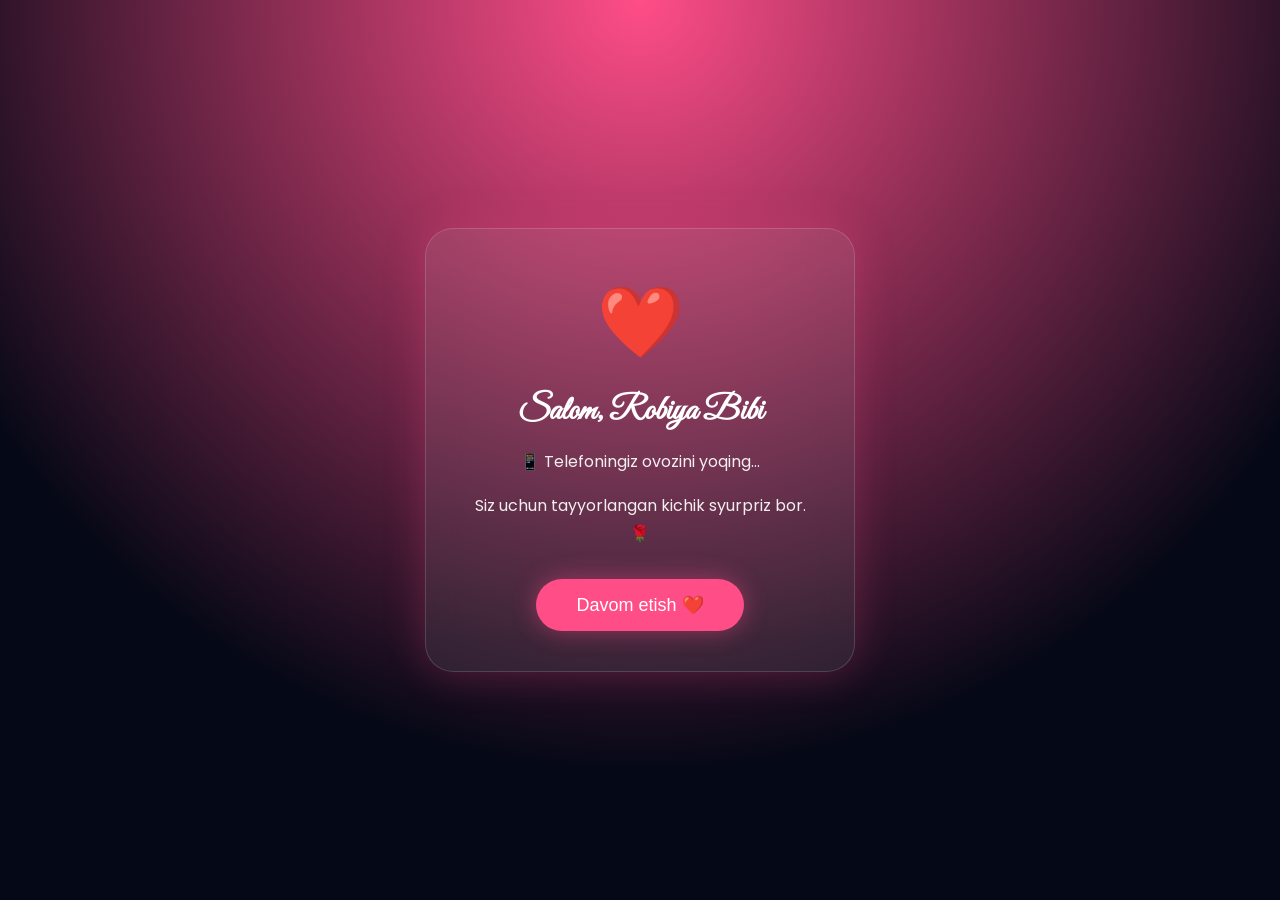
==== index.html @ a1a59545 "Update index.html" ====
<!DOCTYPE html>
<html lang="uz">

<head>

    <meta charset="UTF-8">

    <meta name="viewport" content="width=device-width, initial-scale=1.0">

    <title>Abdulhodiy ❤️ Robiya Bibi</title>

    <meta name="theme-color" content="#ff4d88">

    <meta name="description" content="Forever With You">

    <link rel="preconnect" href="https://fonts.googleapis.com">

    <link rel="preconnect" href="https://fonts.gstatic.com" crossorigin>

    <link href="https://fonts.googleapis.com/css2?family=Poppins:wght@300;400;500;600;700&family=Great+Vibes&display=swap" rel="stylesheet">

    <link rel="stylesheet" href="style.css">

</head>

<body>

<!-- ========================================= -->
<!-- INTRO SCREEN -->
<!-- ========================================= -->

<div id="introScreen">

    <div class="intro-background"></div>

    <div class="intro-card">

        <div class="intro-icon">

            ❤️

        </div>

        <h1>

            Salom, Robiya Bibi

        </h1>

        <p>

            📱 Telefoningiz ovozini yoqing...

        </p>

        <p>

            Siz uchun tayyorlangan
            kichik syurpriz bor. 🌹

        </p>

        <button id="startButton">

            Davom etish ❤️

        </button>

    </div>

</div>

<!-- ========================================= -->
<!-- BACKGROUND MUSIC -->
<!-- ========================================= -->

<audio id="bgMusic" loop>

    <source src="assets/music.mp3" type="audio/mpeg">

</audio>

<!-- ========================================= -->
<!-- MAIN WEBSITE -->
<!-- ========================================= -->

<div id="website" style="display:none;">

    <section class="hero">

    <div class="hero-content">

    <div class="glass-card">

        <h1 id="heroTitle">

            Abdulhodiy ❤️ Robiya Bibi

        </h1>

        <h2 id="heroSubtitle">

            ∞ Forever With You ∞

        </h2>

        <p id="heroText">

            Bizning hikoyamiz
            boshlangan sana...

        </p>

        <h3>

            03.03.2026

        </h3>

        <div class="hero-heart">

            ❤️

        </div>

    </div>

</div>

<div id="stars"></div>

<div id="particles"></div>
---- style.css ----
/* =========================================
   RESET
========================================= */

*{
    margin:0;
    padding:0;
    box-sizing:border-box;
}

html{
    scroll-behavior:smooth;
}

body{

    font-family:'Poppins',sans-serif;

    background:#050816;

    color:#fff;

    overflow:hidden;

}

/* =========================================
   INTRO
========================================= */

#introScreen{

    position:fixed;

    inset:0;

    display:flex;

    justify-content:center;

    align-items:center;

    background:
    radial-gradient(circle at top,#ff4d88 0%,#050816 70%);

    z-index:9999;

}

/* =========================================
   CARD
========================================= */

.intro-card{

    width:90%;

    max-width:430px;

    text-align:center;

    padding:40px;

    border-radius:28px;

    backdrop-filter:blur(18px);

    background:rgba(255,255,255,.08);

    border:1px solid rgba(255,255,255,.15);

    box-shadow:

    0 0 40px rgba(255,77,136,.25);

    animation:cardAppear 1.2s ease;

}

/* =========================================
   ICON
========================================= */

.intro-icon{

    font-size:70px;

    animation:heartbeat 1.4s infinite;

}

/* =========================================
   TITLES
========================================= */

.intro-card h1{

    margin-top:15px;

    font-size:34px;

    font-family:'Great Vibes',cursive;

}

.intro-card p{

    margin-top:15px;

    line-height:1.8;

    opacity:.92;

}

/* =========================================
   BUTTON
========================================= */

#startButton{

    margin-top:30px;

    border:none;

    padding:15px 40px;

    border-radius:40px;

    cursor:pointer;

    font-size:18px;

    color:#fff;

    background:#ff4d88;

    transition:.35s;

    box-shadow:

    0 0 25px rgba(255,77,136,.45);

}

#startButton:hover{

    transform:scale(1.06);

    box-shadow:

    0 0 45px rgba(255,77,136,.75);

}

/* =========================================
   HERO
========================================= */

.hero{

    min-height:100vh;

    display:flex;

    justify-content:center;

    align-items:center;

    text-align:center;

    padding:20px;

}

.hero-content h1{

    font-family:'Great Vibes',cursive;

    font-size:72px;

}

.hero-content h2{

    margin-top:18px;

    color:#ff79b0;

}

.hero-content p{

    margin-top:30px;

    font-size:20px;

}

.hero-content h3{

    margin-top:18px;

    font-size:34px;

    color:#ffd2e3;

}

/* =========================================
   ANIMATIONS
========================================= */

@keyframes heartbeat{

    0%{

        transform:scale(1);

    }

    50%{

        transform:scale(1.18);

    }

    100%{

        transform:scale(1);

    }

}

@keyframes cardAppear{

    from{

        opacity:0;

        transform:translateY(60px);

    }

    to{

        opacity:1;

        transform:translateY(0);

    }

}
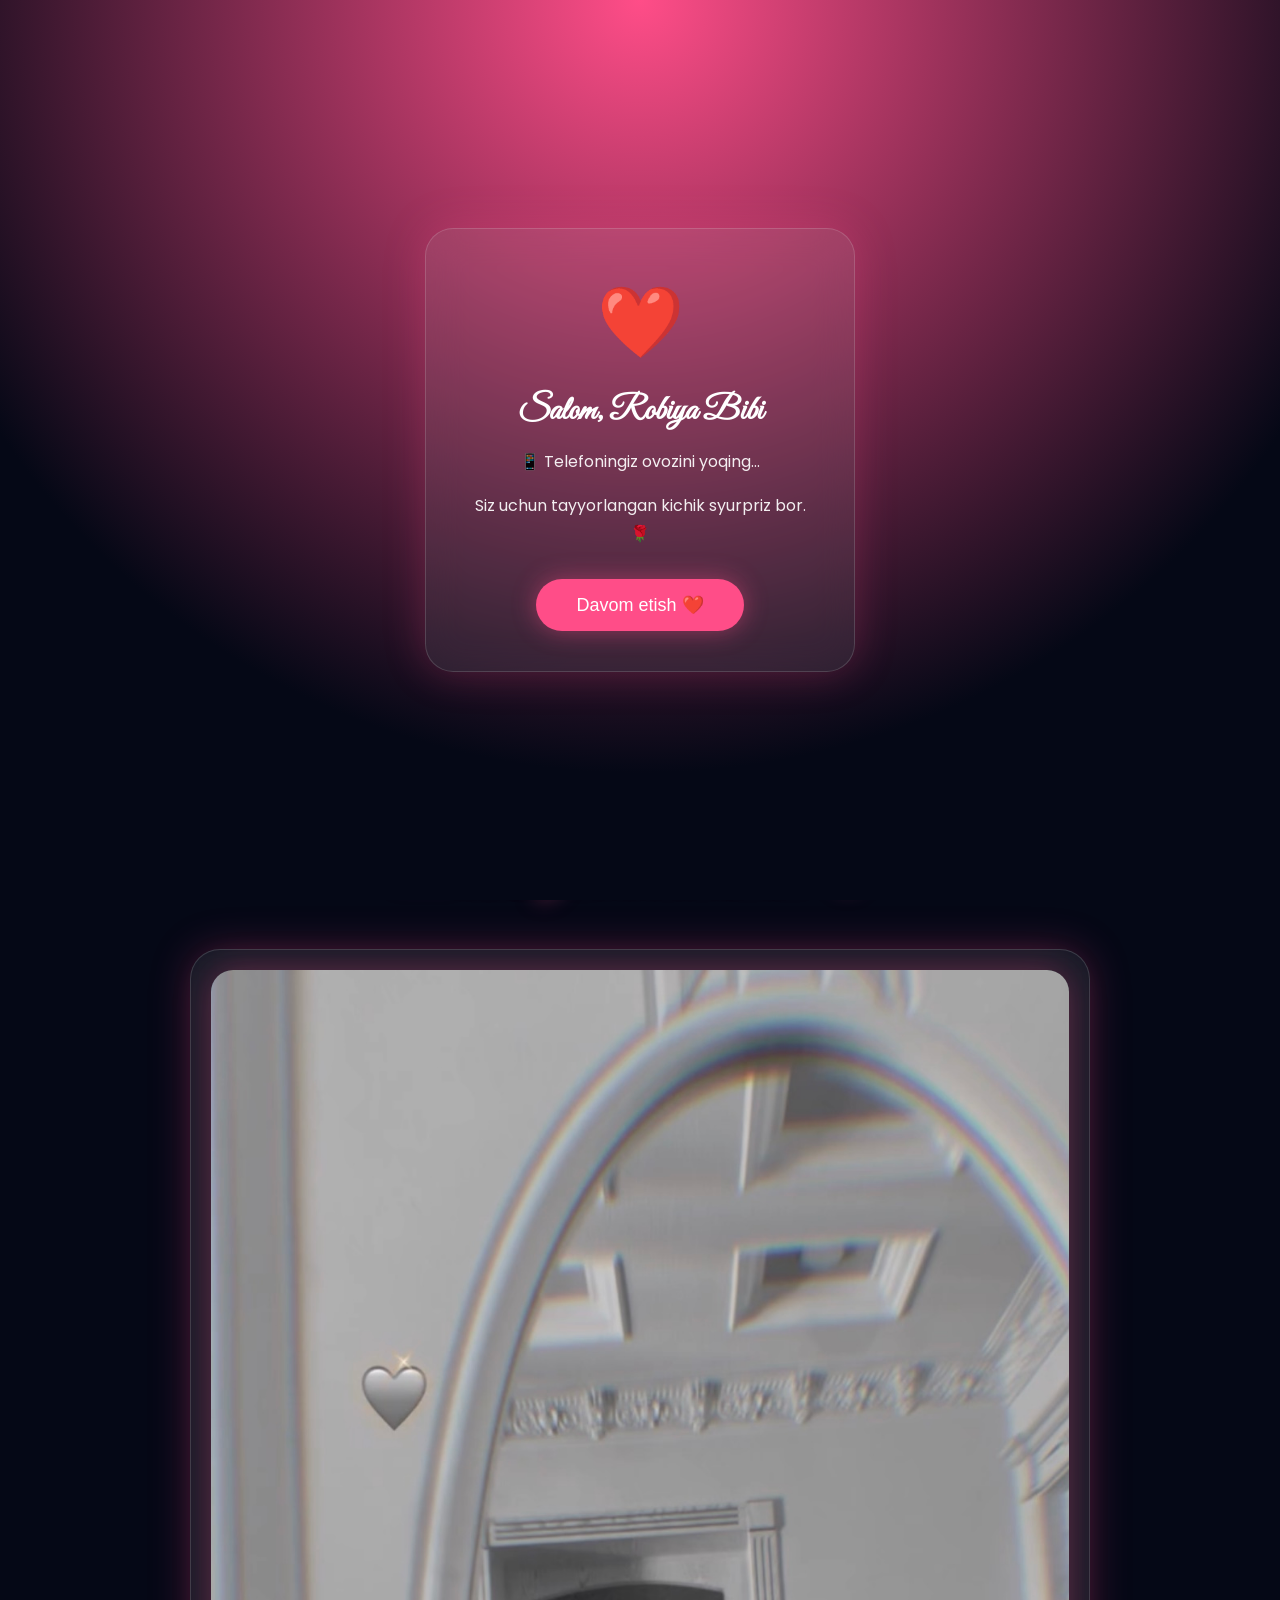
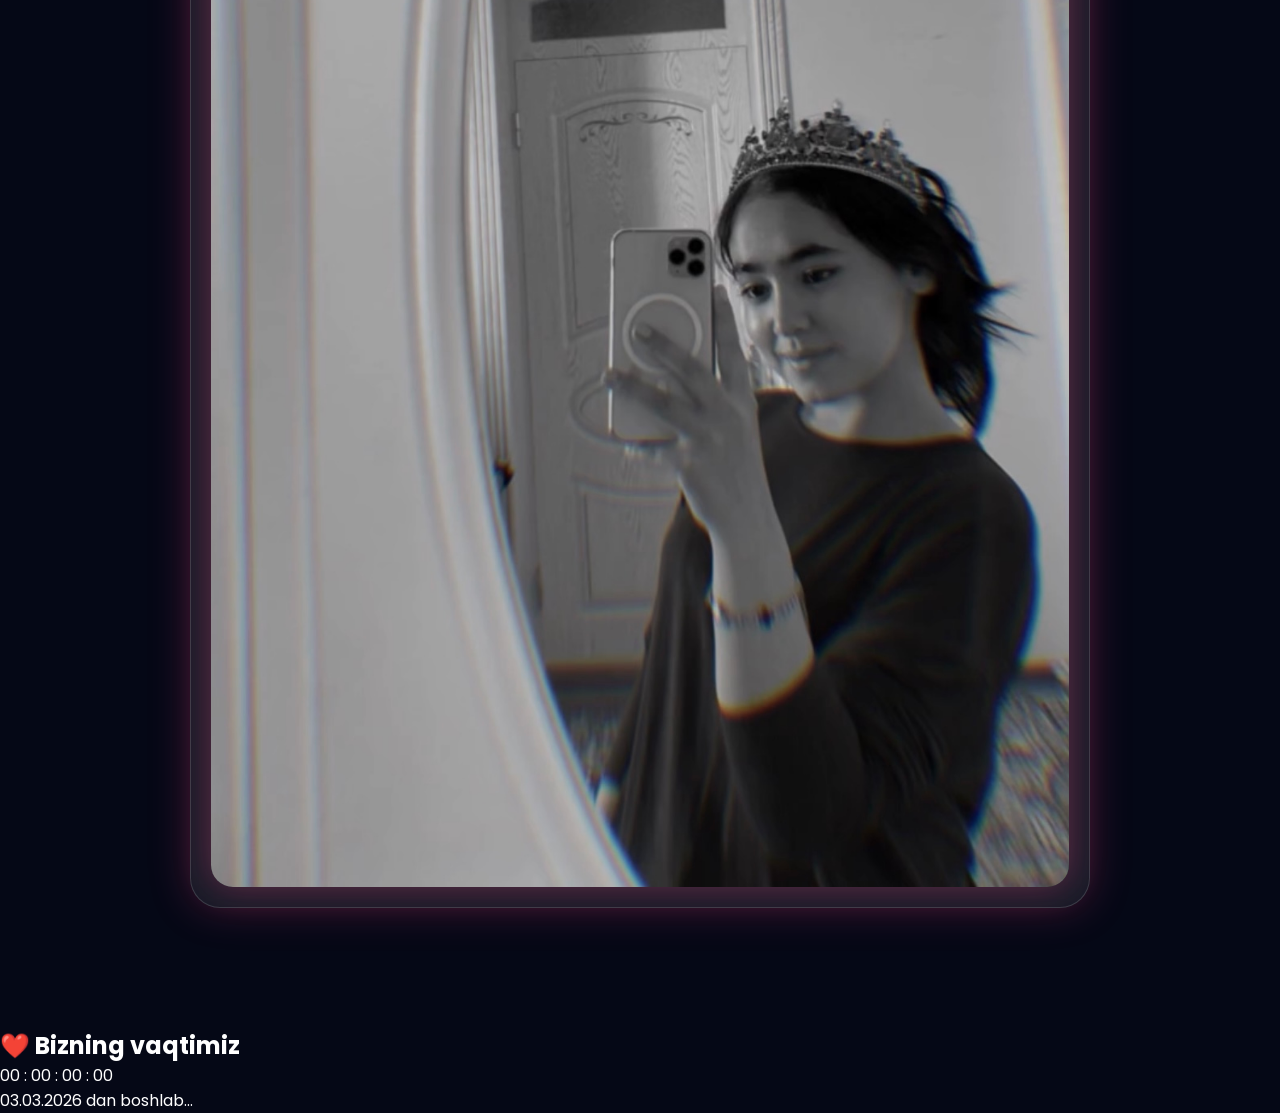
==== commit aa9b6055: "Update index.html" ====
--- a/index.html
+++ b/index.html
@@ -130,3 +130,75 @@
 <div id="stars"></div>
 
 <div id="particles"></div>
+
+</div>
+
+<!-- ========================================= -->
+<!-- LOVE LETTER -->
+<!-- ========================================= -->
+
+<section id="loveLetterSection">
+
+    <div class="letter-card">
+
+        <h2>💌 Yuragimdan chiqqan maktub</h2>
+
+        <p id="letterText"></p>
+
+    </div>
+
+</section>
+
+<!-- ========================================= -->
+<!-- GALLERY -->
+<!-- ========================================= -->
+
+<section id="gallerySection">
+
+    <h2 class="gallery-title">
+
+        Bizning xotiralarimiz ❤️
+
+    </h2>
+
+    <div class="gallery-container">
+
+        <img id="galleryImage"
+             src="assets/images/photo1.jpg"
+             alt="Robiya Bibi">
+
+    </div>
+
+</section>
+
+<!-- ========================================= -->
+<!-- LOVE COUNTER -->
+<!-- ========================================= -->
+
+<section id="counterSection">
+
+    <div class="counter-card">
+
+        <h2>
+
+            ❤️ Bizning vaqtimiz
+
+        </h2>
+
+        <div id="loveCounter">
+
+            00 : 00 : 00 : 00
+
+        </div>
+
+        <p>
+
+            03.03.2026 dan boshlab...
+
+        </p>
+
+    </div>
+
+</section>
+
+<script src="script.js"></script>
--- a/style.css
+++ b/style.css
@@ -252,3 +252,351 @@
     }
 
 }
+
+/* =========================================
+   MODULE 2 - HERO PREMIUM
+========================================= */
+
+.glass-card{
+
+    width:90%;
+
+    max-width:700px;
+
+    margin:auto;
+
+    padding:45px;
+
+    text-align:center;
+
+    border-radius:30px;
+
+    background:rgba(255,255,255,.08);
+
+    backdrop-filter:blur(18px);
+
+    border:1px solid rgba(255,255,255,.15);
+
+    box-shadow:
+
+    0 0 40px rgba(255,77,136,.25);
+
+}
+
+#heroTitle{
+
+    font-size:68px;
+
+    font-family:'Great Vibes',cursive;
+
+    color:#ffffff;
+
+    text-shadow:
+
+    0 0 20px rgba(255,77,136,.5);
+
+}
+
+#heroSubtitle{
+
+    margin-top:18px;
+
+    font-size:28px;
+
+    color:#ff8fb8;
+
+}
+
+#heroText{
+
+    margin-top:30px;
+
+    font-size:22px;
+
+    line-height:1.8;
+
+    opacity:.9;
+
+}
+
+.hero-content h3{
+
+    margin-top:20px;
+
+    font-size:34px;
+
+    color:#ffd6e5;
+
+}
+
+.hero-heart{
+
+    margin-top:35px;
+
+    font-size:70px;
+
+    animation:heroBeat 1.4s infinite;
+
+}
+
+/* =========================================
+   STARS
+========================================= */
+
+#stars{
+
+    position:fixed;
+
+    inset:0;
+
+    pointer-events:none;
+
+    overflow:hidden;
+
+    z-index:-1;
+
+}
+
+.star{
+
+    position:absolute;
+
+    width:3px;
+
+    height:3px;
+
+    background:white;
+
+    border-radius:50%;
+
+    animation:twinkle 2s infinite alternate;
+
+}
+
+/* =========================================
+   PARTICLES
+========================================= */
+
+#particles{
+
+    position:fixed;
+
+    inset:0;
+
+    pointer-events:none;
+
+    overflow:hidden;
+
+}
+
+.particle{
+
+    position:absolute;
+
+    color:#ff8fb8;
+
+    animation:particleFloat 8s linear infinite;
+
+}
+
+/* =========================================
+   ANIMATION
+========================================= */
+
+@keyframes heroBeat{
+
+    0%{
+
+        transform:scale(1);
+
+    }
+
+    50%{
+
+        transform:scale(1.2);
+
+    }
+
+    100%{
+
+        transform:scale(1);
+
+    }
+
+}
+
+@keyframes twinkle{
+
+    from{
+
+        opacity:.2;
+
+    }
+
+    to{
+
+        opacity:1;
+
+    }
+
+}
+
+@keyframes particleFloat{
+
+    from{
+
+        transform:translateY(100vh);
+
+        opacity:0;
+
+    }
+
+    20%{
+
+        opacity:1;
+
+    }
+
+    80%{
+
+        opacity:1;
+
+    }
+
+    to{
+
+        transform:translateY(-120px);
+
+        opacity:0;
+
+    }
+
+}
+
+/* =========================================
+   LOVE LETTER
+========================================= */
+
+#loveLetterSection{
+
+    display:flex;
+
+    justify-content:center;
+
+    align-items:center;
+
+    padding:120px 20px;
+
+}
+
+.letter-card{
+
+    width:90%;
+
+    max-width:850px;
+
+    padding:45px;
+
+    border-radius:30px;
+
+    background:rgba(255,255,255,.08);
+
+    backdrop-filter:blur(18px);
+
+    border:1px solid rgba(255,255,255,.15);
+
+    box-shadow:0 0 35px rgba(255,77,136,.25);
+
+    text-align:center;
+
+}
+
+.letter-card h2{
+
+    font-family:"Great Vibes",cursive;
+
+    font-size:58px;
+
+    color:#fff;
+
+    margin-bottom:35px;
+
+}
+
+#letterText{
+
+    font-size:23px;
+
+    line-height:2;
+
+    color:#ffe8f1;
+
+    min-height:260px;
+
+    white-space:pre-line;
+
+}
+
+/* =========================================
+   GALLERY
+========================================= */
+
+#gallerySection{
+
+    padding:120px 20px;
+
+    text-align:center;
+
+}
+
+.gallery-title{
+
+    font-family:"Great Vibes",cursive;
+
+    font-size:60px;
+
+    color:#ffffff;
+
+    margin-bottom:45px;
+
+    text-shadow:0 0 20px rgba(255,77,136,.5);
+
+}
+
+.gallery-container{
+
+    width:90%;
+
+    max-width:900px;
+
+    margin:auto;
+
+    padding:20px;
+
+    border-radius:30px;
+
+    background:rgba(255,255,255,.08);
+
+    backdrop-filter:blur(18px);
+
+    border:1px solid rgba(255,255,255,.15);
+
+    box-shadow:0 0 40px rgba(255,77,136,.25);
+
+}
+
+#galleryImage{
+
+    width:100%;
+
+    border-radius:22px;
+
+    display:block;
+
+    object-fit:cover;
+
+    transition:.8s ease;
+
+    box-shadow:0 0 35px rgba(255,77,136,.35);
+
+}
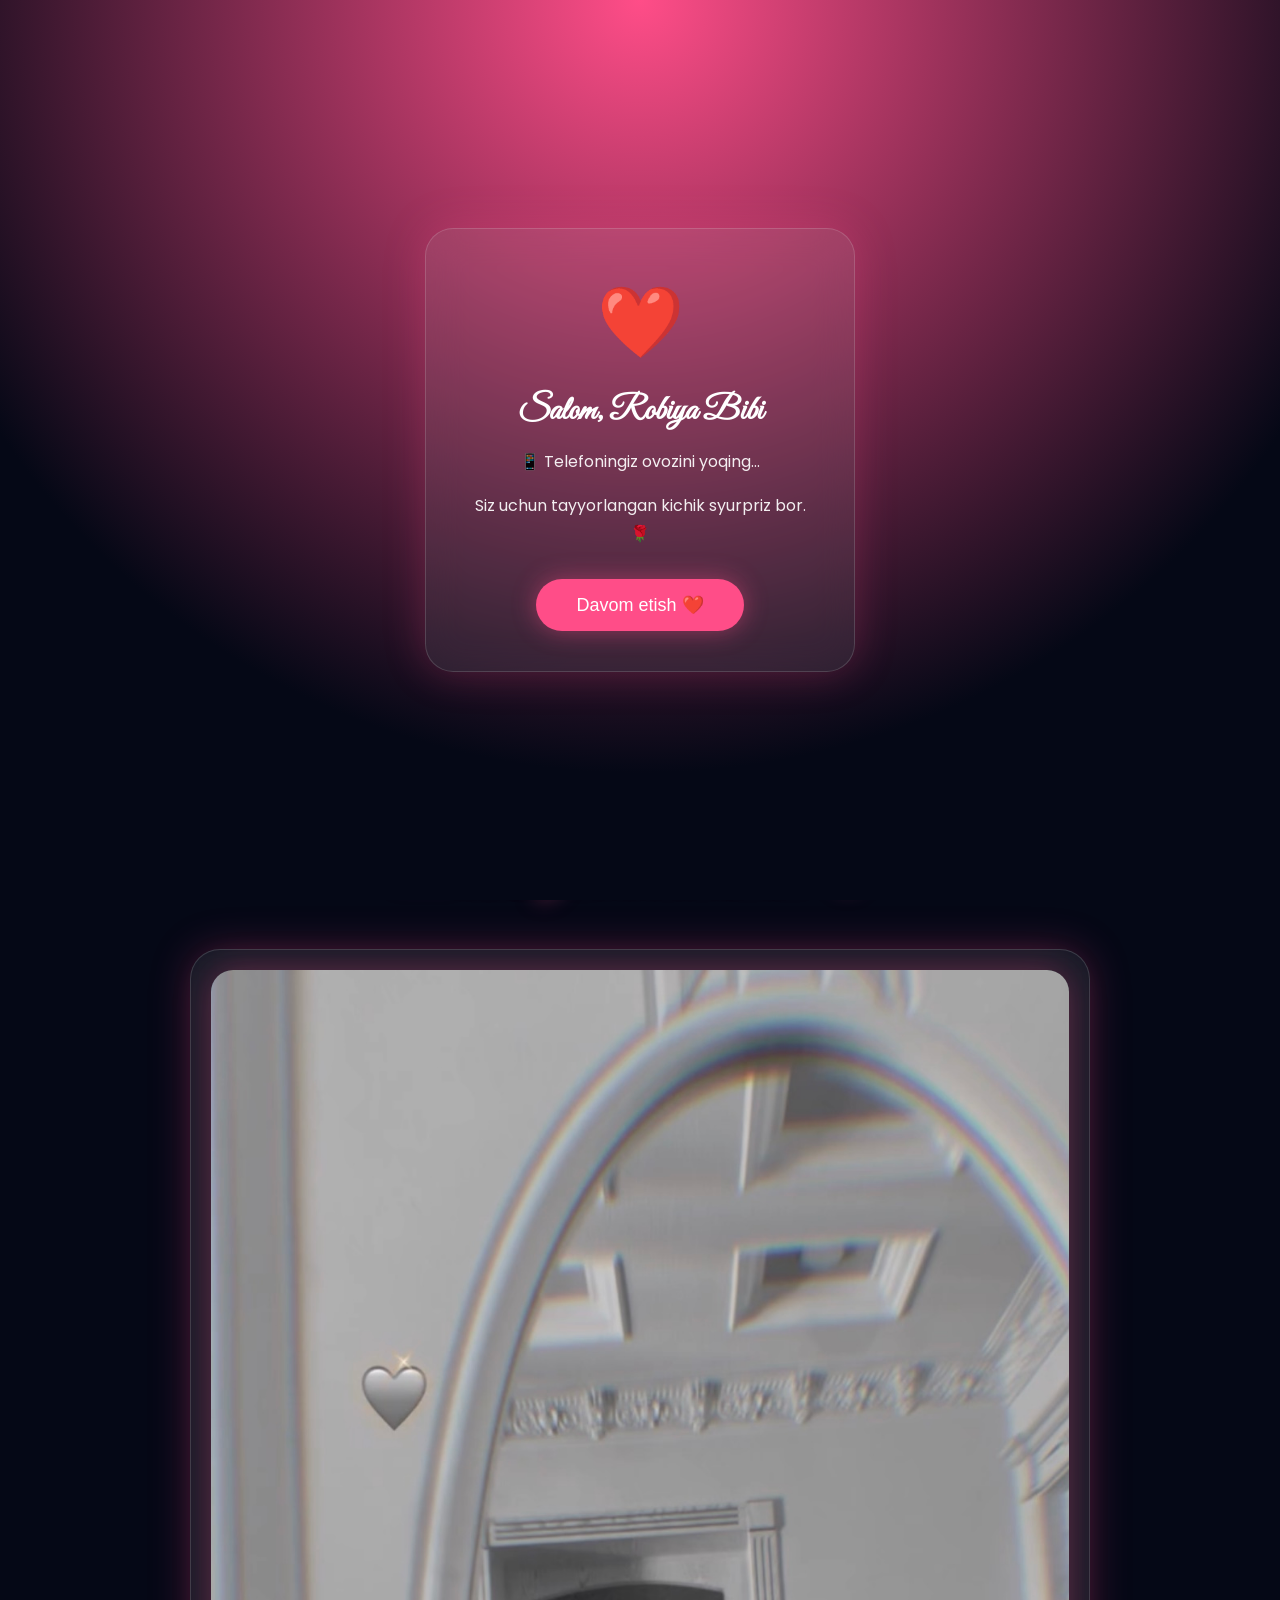
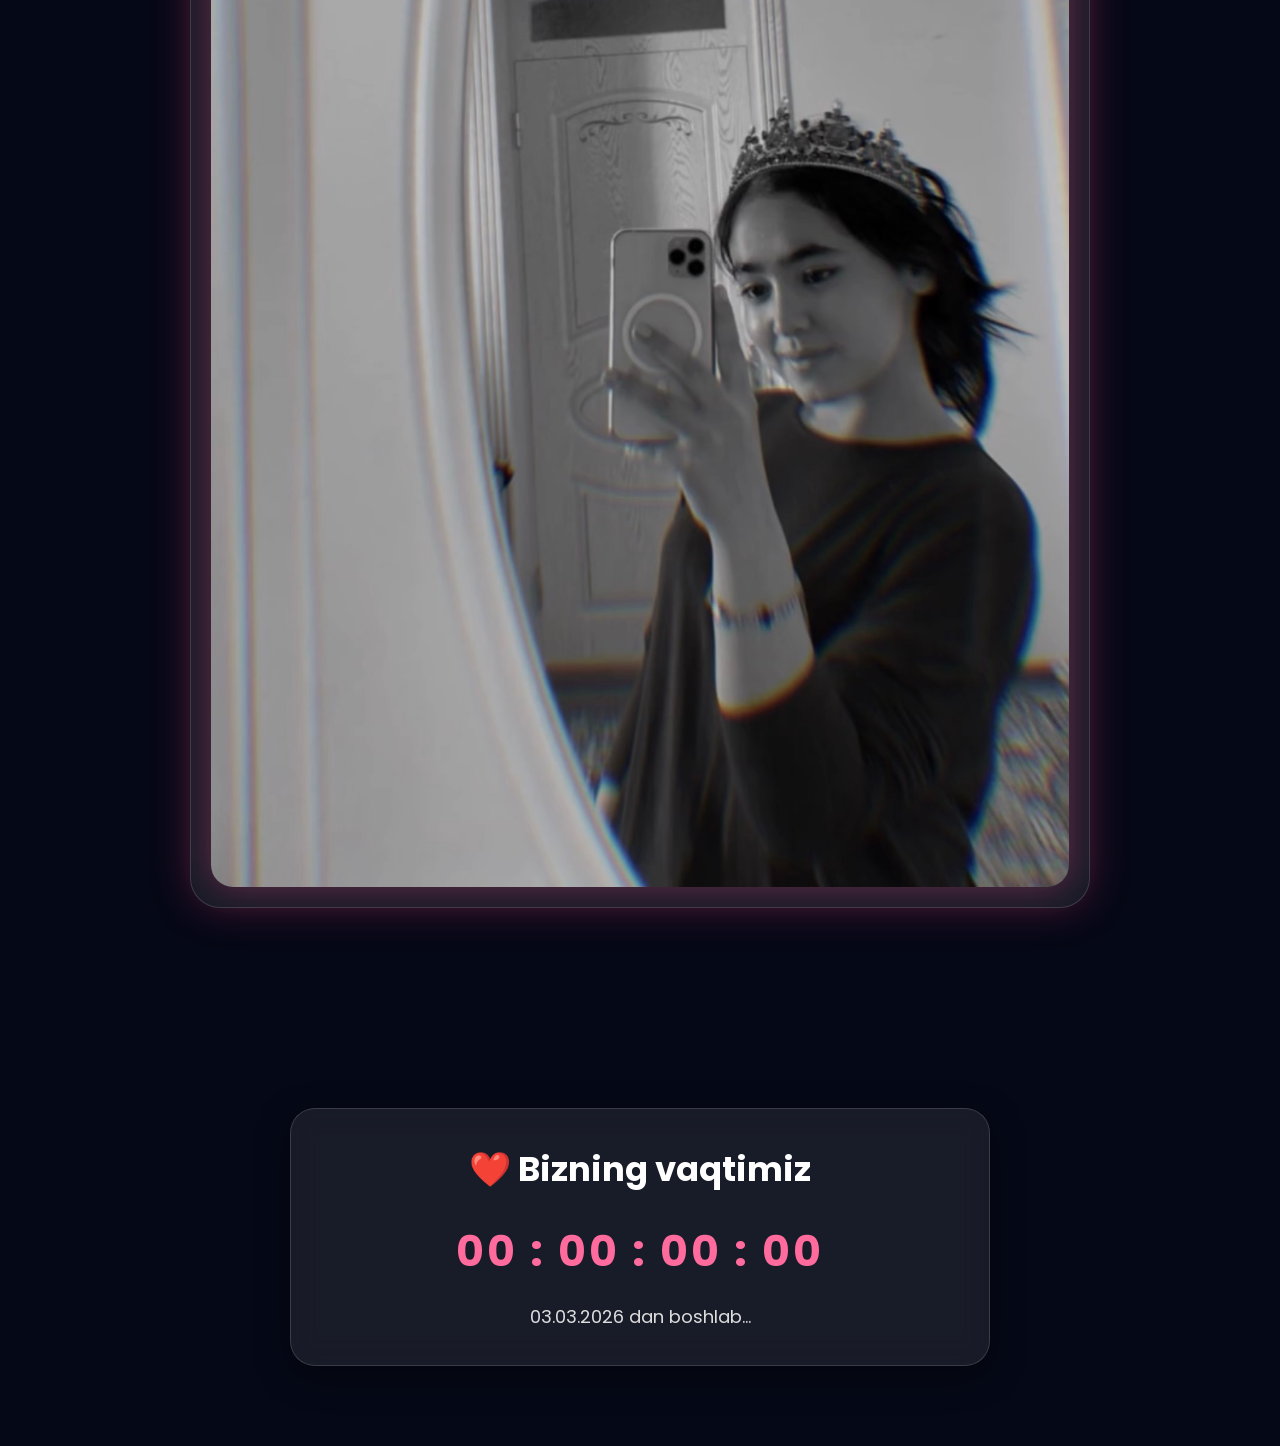
==== commit 1447d3b3: "Update index.html" ====
--- a/index.html
+++ b/index.html
@@ -169,6 +169,17 @@
 
     </div>
 
+<div class="gallery-dots">
+
+    <span class="dot active"></span>
+    <span class="dot"></span>
+    <span class="dot"></span>
+    <span class="dot"></span>
+    <span class="dot"></span>
+    <span class="dot"></span>
+
+</div>
+
 </section>
 
 <!-- ========================================= -->
--- a/style.css
+++ b/style.css
@@ -600,3 +600,45 @@
     box-shadow:0 0 35px rgba(255,77,136,.35);
 
 }
+
+/* ========================================= */
+/* LOVE COUNTER */
+/* ========================================= */
+
+#counterSection{
+    display:flex;
+    justify-content:center;
+    align-items:center;
+    padding:80px 20px;
+}
+
+.counter-card{
+    max-width:700px;
+    width:100%;
+    padding:35px;
+    border-radius:25px;
+    text-align:center;
+    background:rgba(255,255,255,.08);
+    backdrop-filter:blur(14px);
+    border:1px solid rgba(255,255,255,.15);
+    box-shadow:0 10px 35px rgba(0,0,0,.35);
+}
+
+.counter-card h2{
+    color:#fff;
+    font-size:34px;
+    margin-bottom:25px;
+}
+
+#loveCounter{
+    color:#ff6b9d;
+    font-size:42px;
+    font-weight:bold;
+    letter-spacing:3px;
+    margin-bottom:20px;
+}
+
+.counter-card p{
+    color:#ddd;
+    font-size:18px;
+}
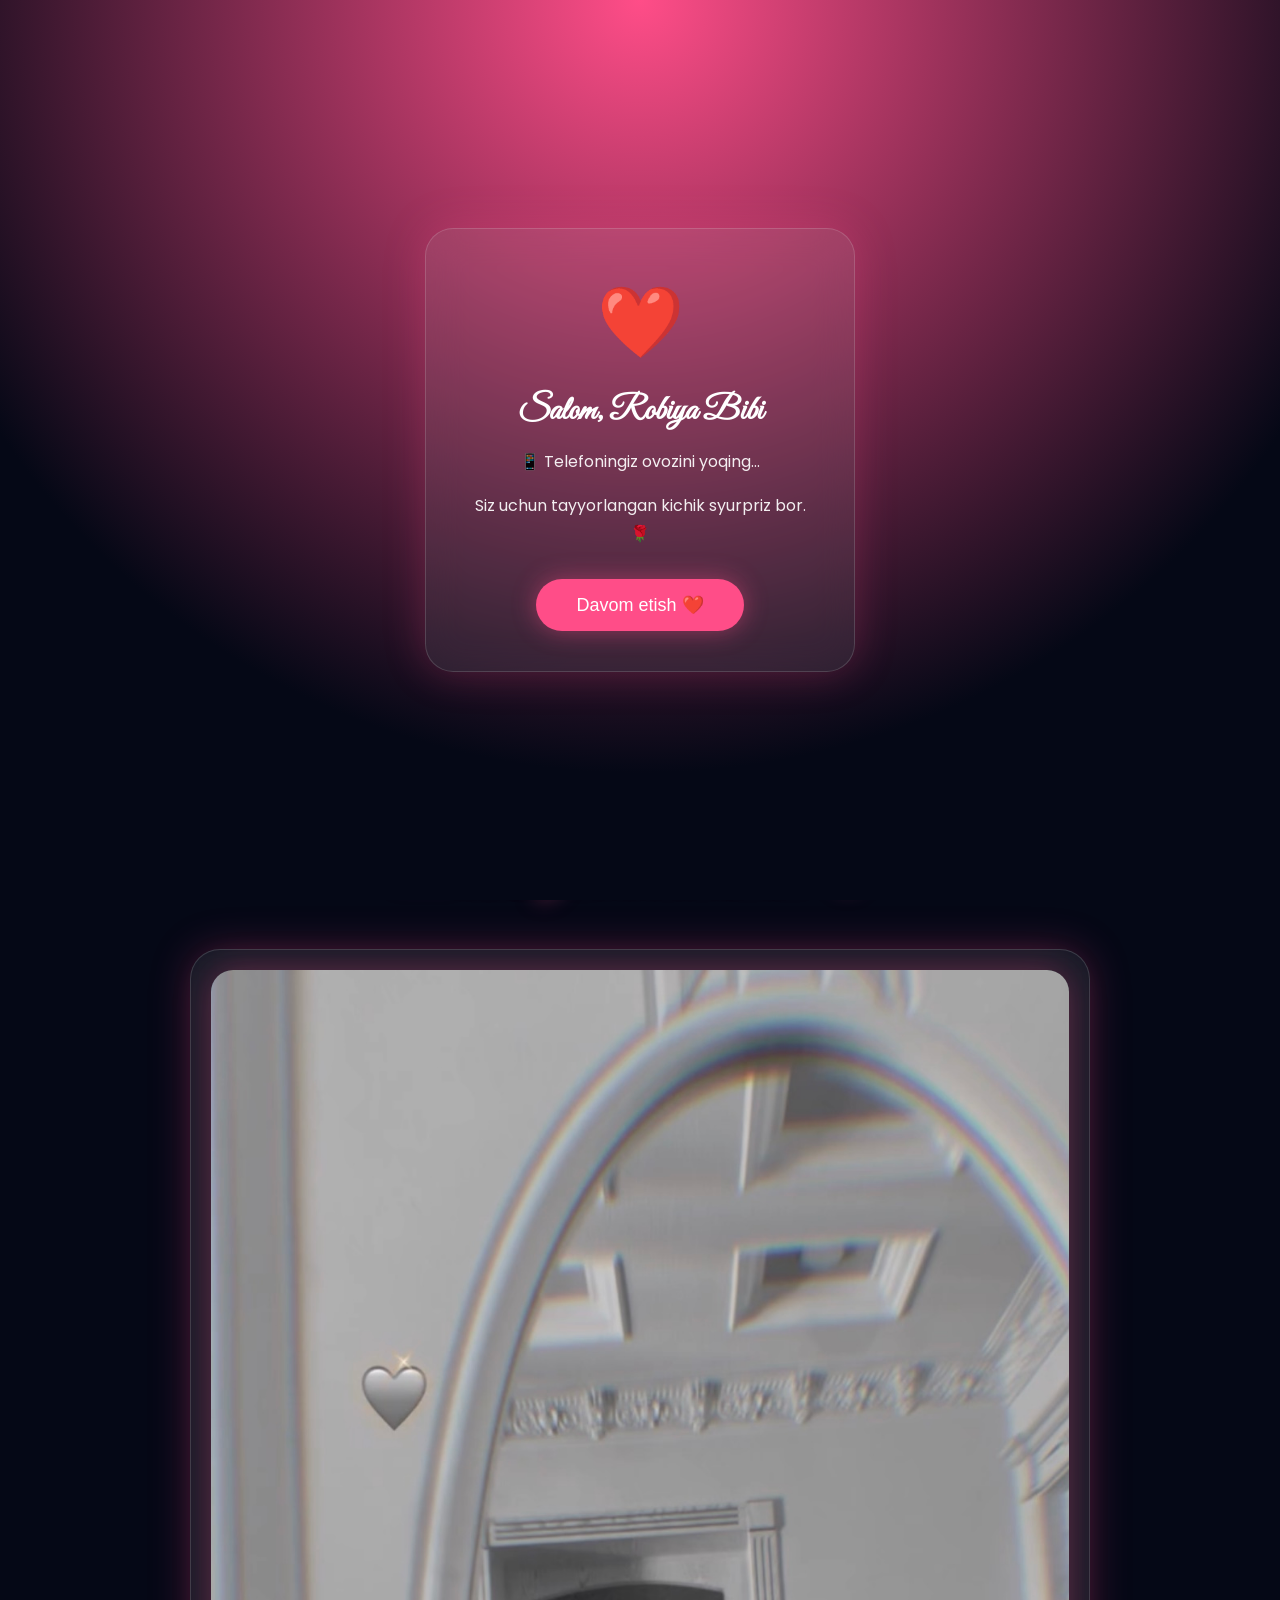
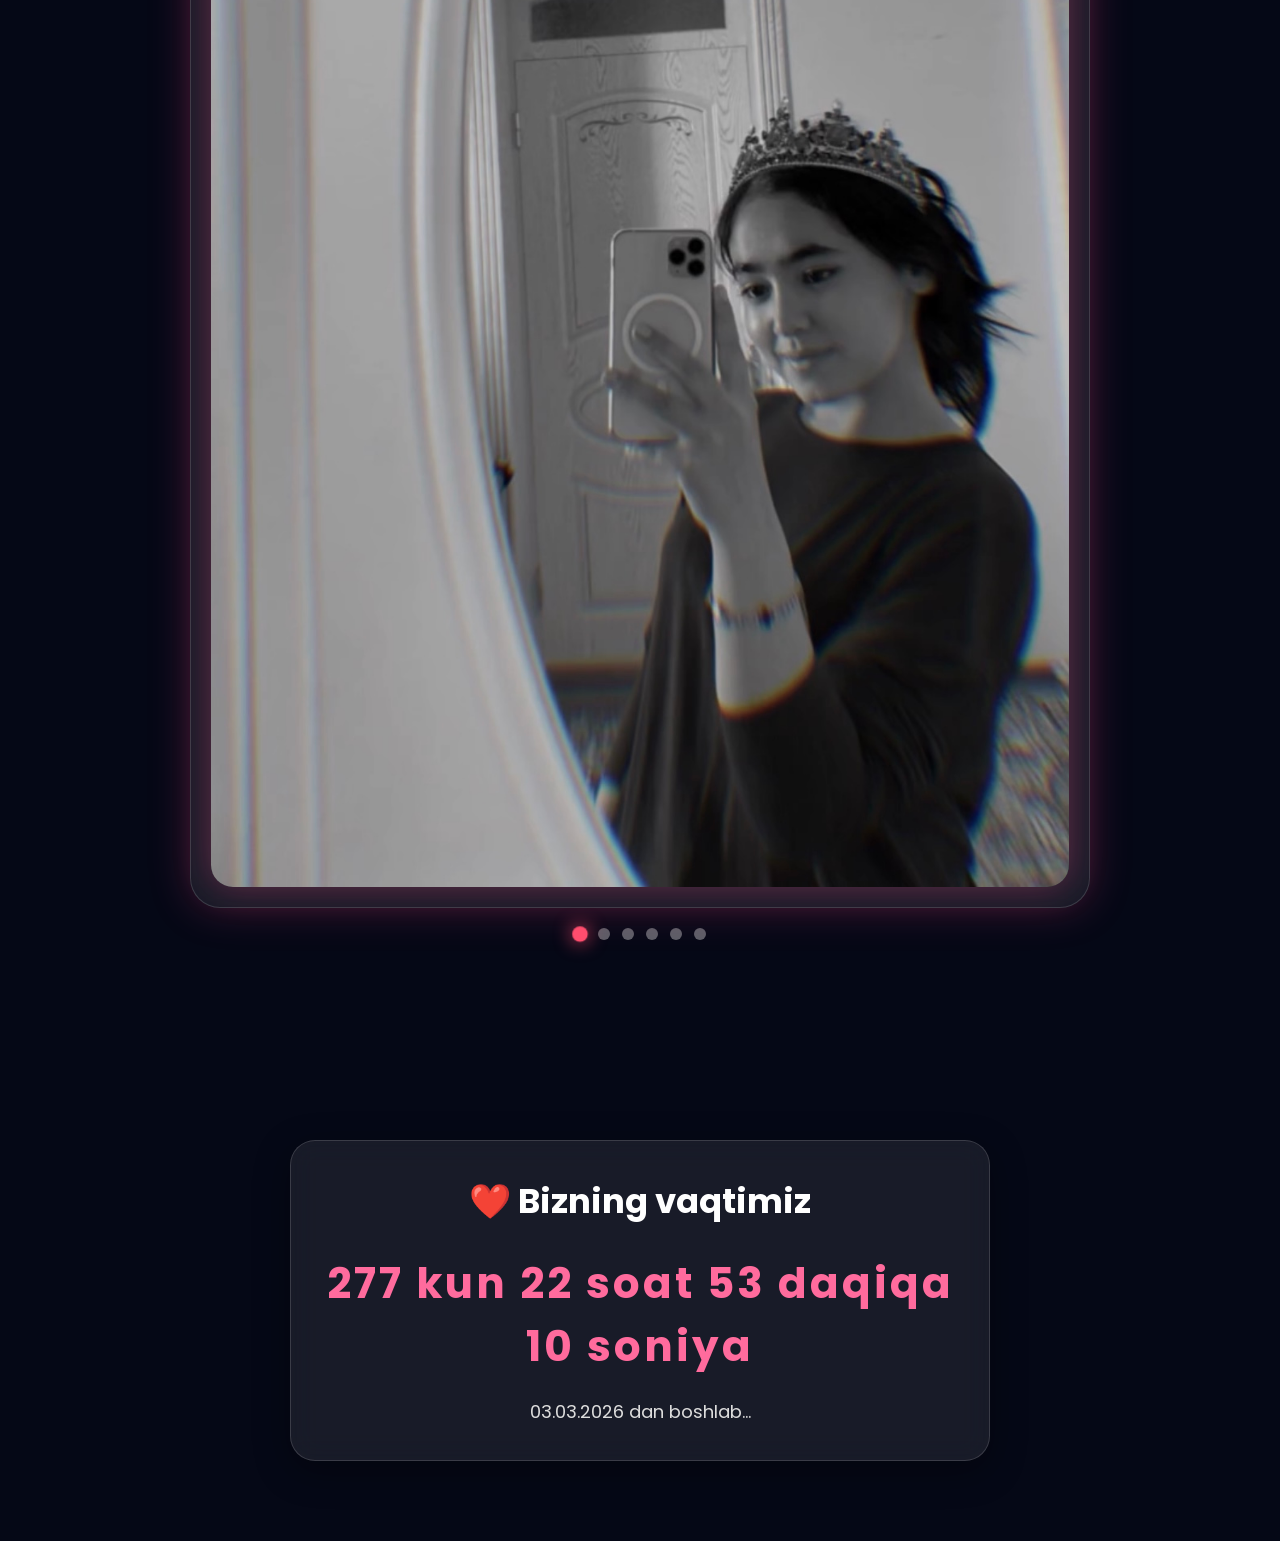
==== commit 00a3771b: "Update index.html" ====
--- a/index.html
+++ b/index.html
@@ -76,7 +76,7 @@
 
 <audio id="bgMusic" loop>
 
-    <source src="assets/music.mp3" type="audio/mpeg">
+    <source src="assets/music/music.mp3" type="audio/mpeg">
 
 </audio>
 
--- a/style.css
+++ b/style.css
@@ -642,3 +642,30 @@
     color:#ddd;
     font-size:18px;
 }
+
+/* ==========================================
+   GALLERY DOTS
+========================================== */
+
+.gallery-dots{
+    display:flex;
+    justify-content:center;
+    align-items:center;
+    gap:12px;
+    margin-top:20px;
+}
+
+.dot{
+    width:12px;
+    height:12px;
+    border-radius:50%;
+    background:rgba(255,255,255,.35);
+    transition:.4s;
+    cursor:pointer;
+}
+
+.dot.active{
+    background:#ff4d6d;
+    transform:scale(1.3);
+    box-shadow:0 0 15px #ff4d6d;
+}
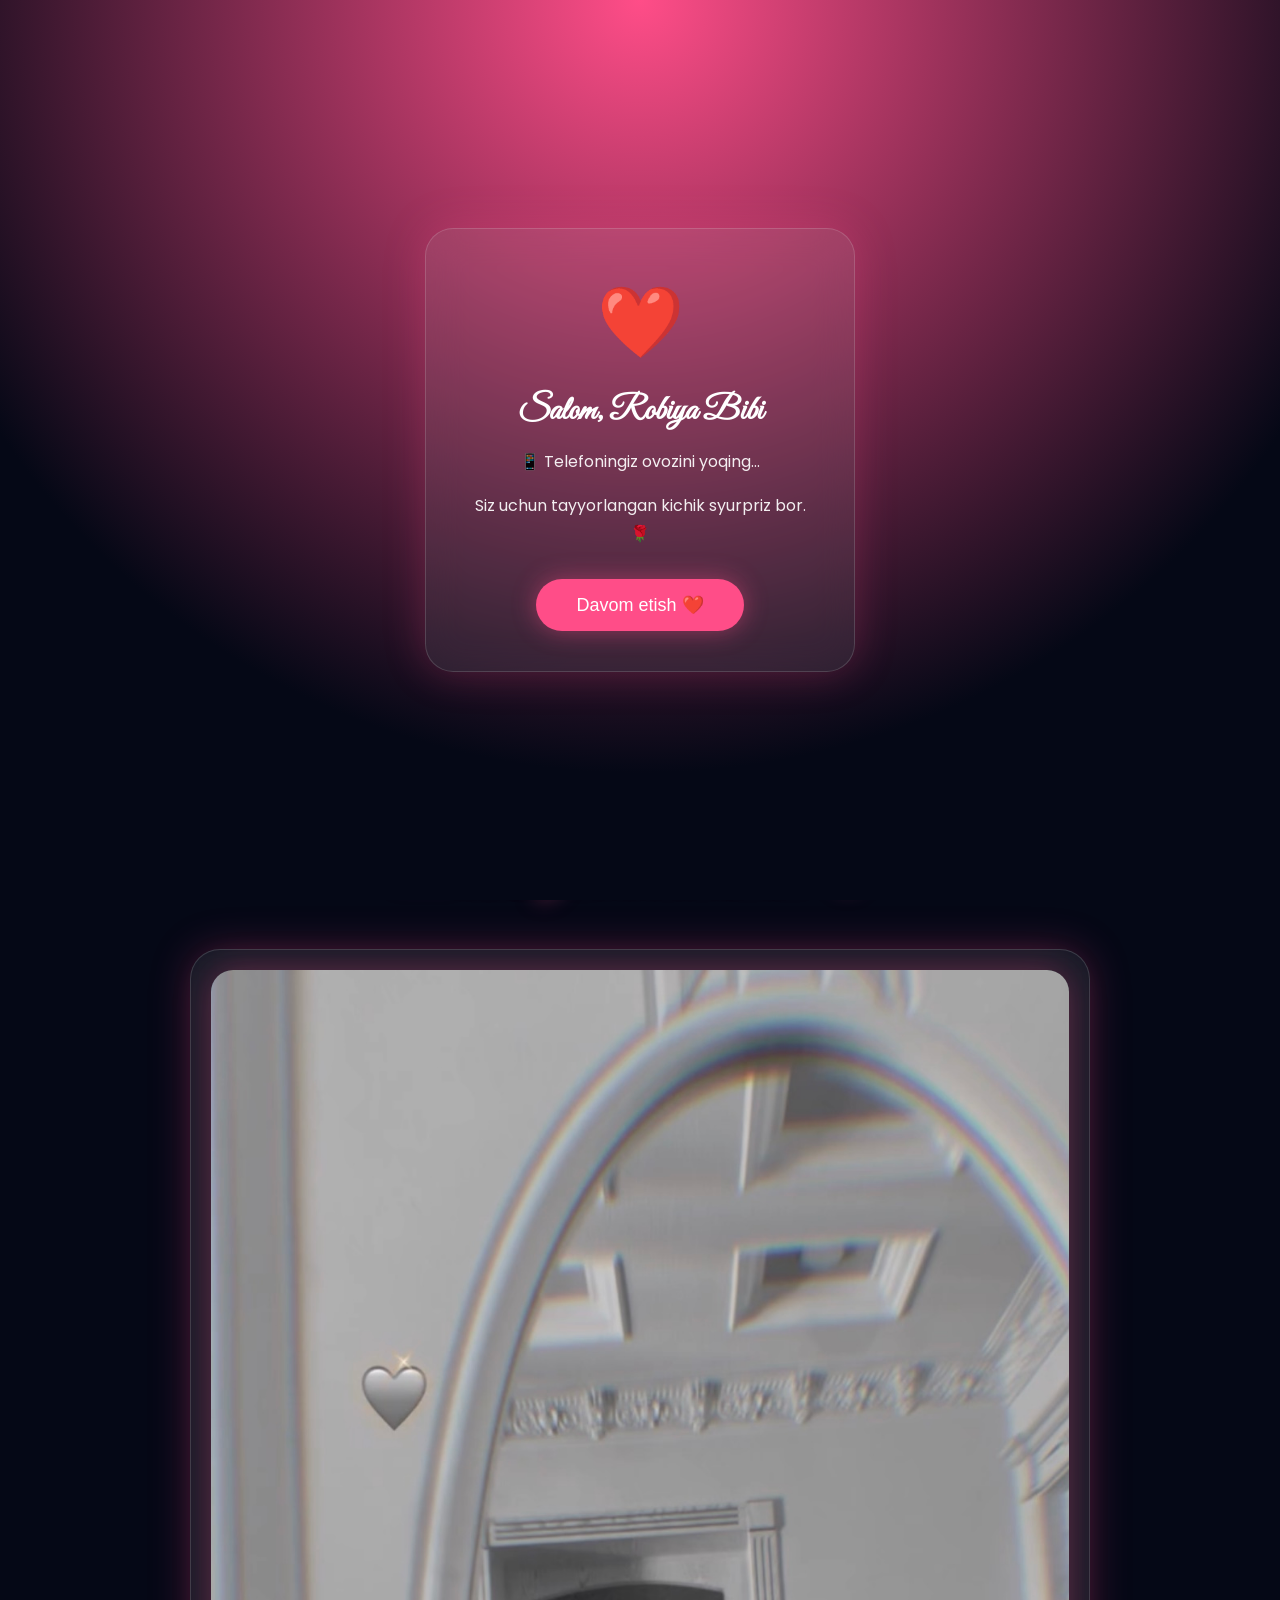
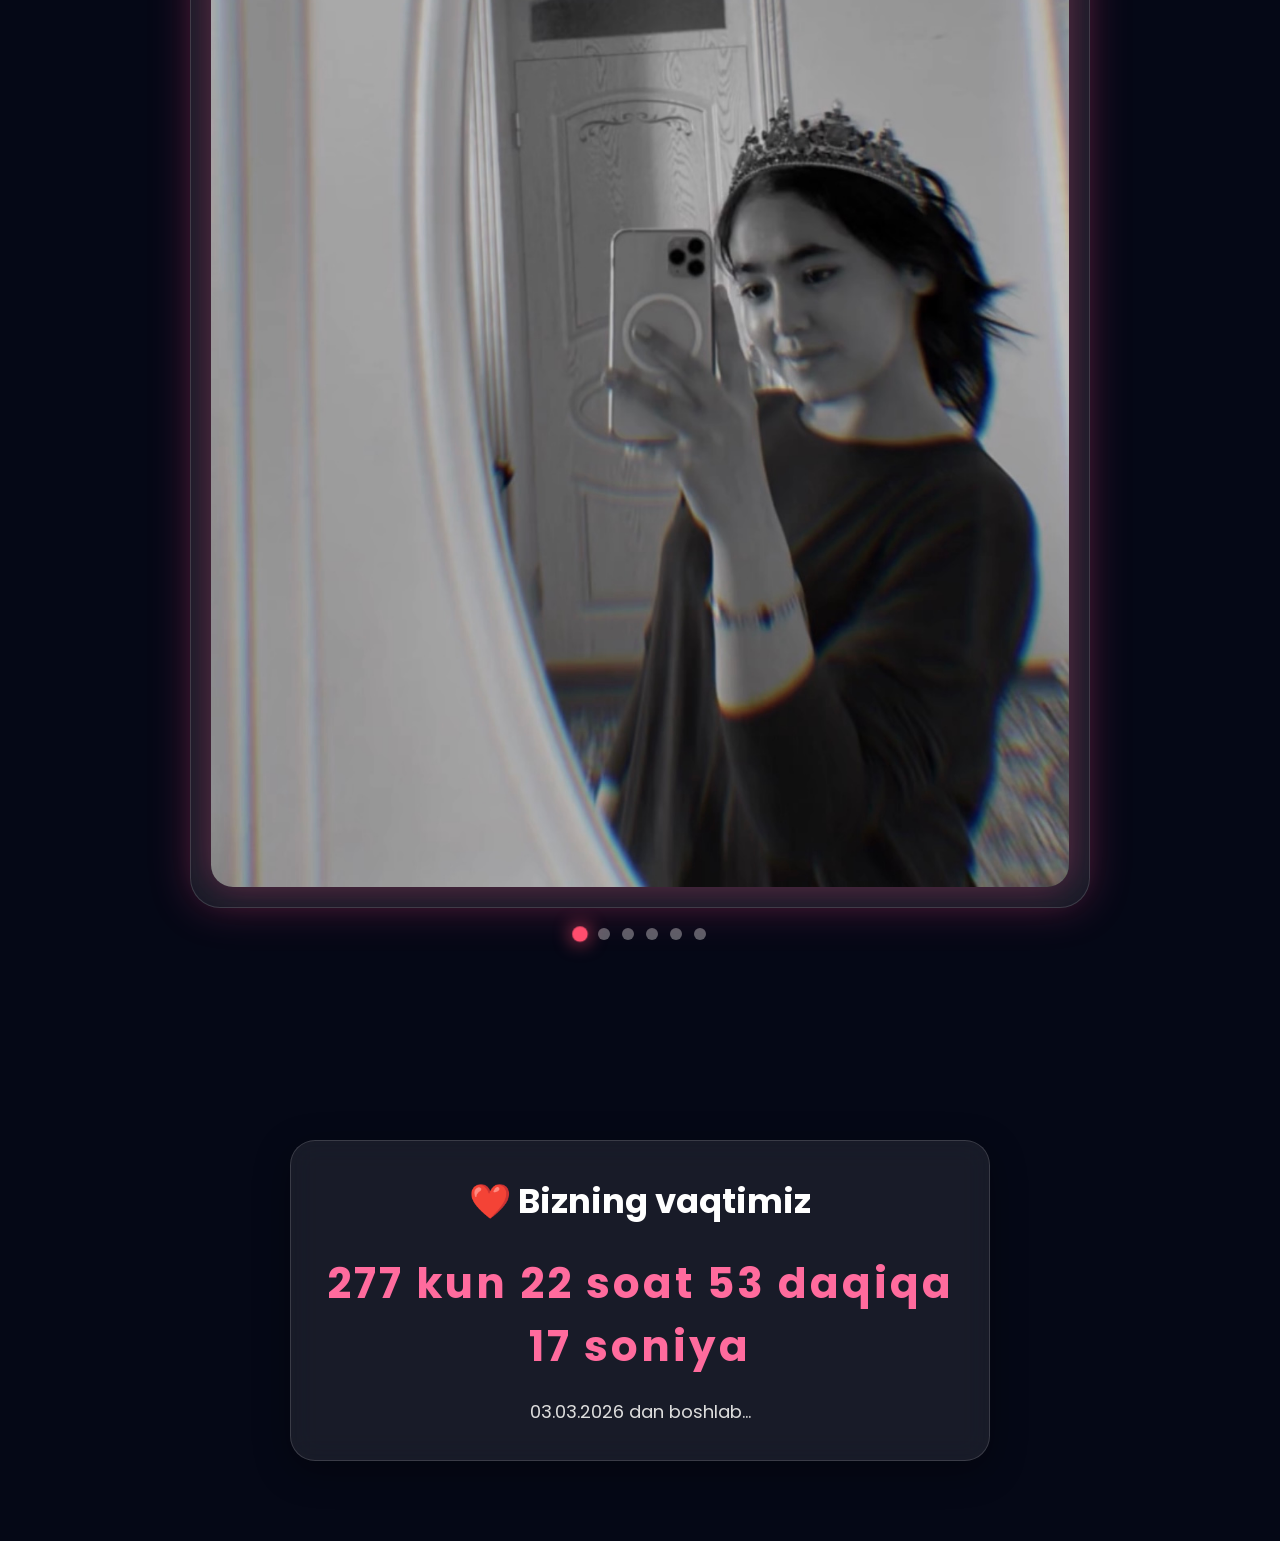
==== commit 1ba64231: "Update index.html" ====
--- a/index.html
+++ b/index.html
@@ -24,6 +24,12 @@
 </head>
 
 <body>
+
+<div id="heartsRain"></div>
+
+<div id="rosePetals"></div>
+
+<div id="sparkles"></div>
 
 <!-- ========================================= -->
 <!-- INTRO SCREEN -->
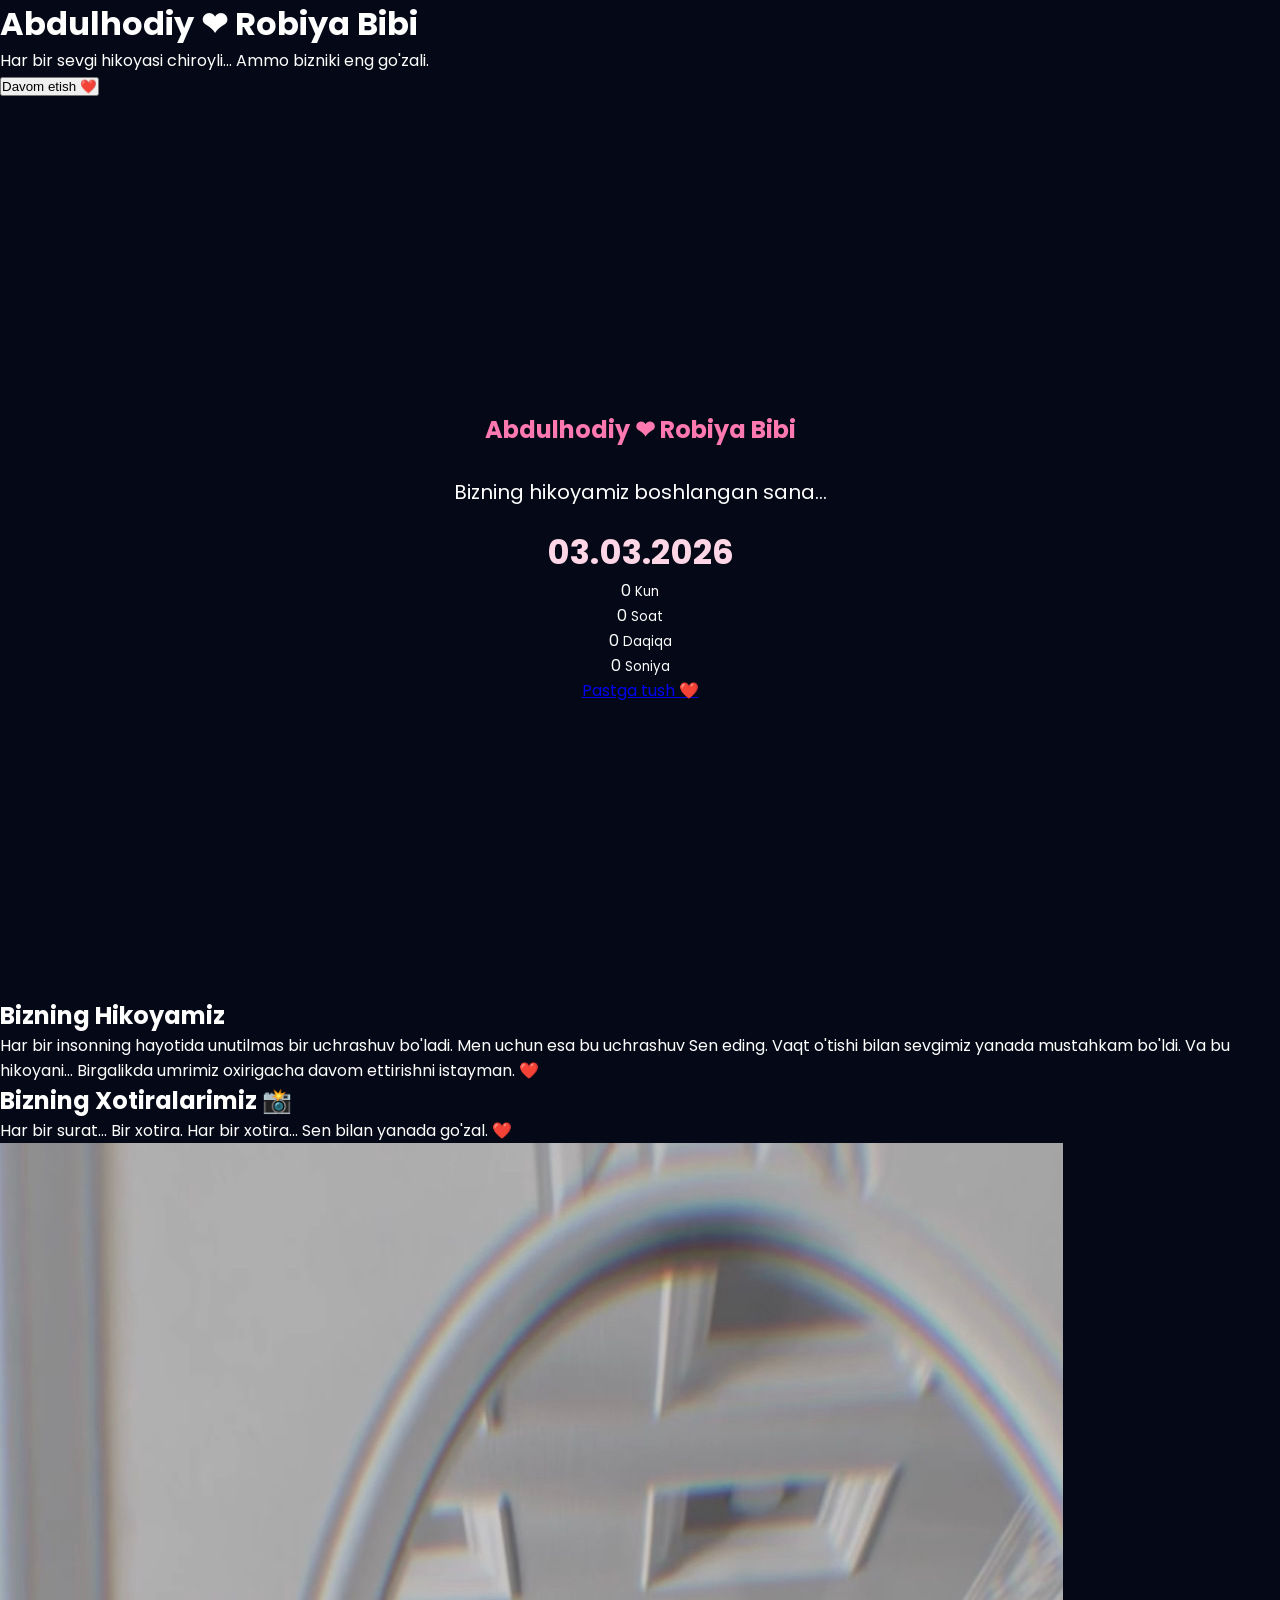
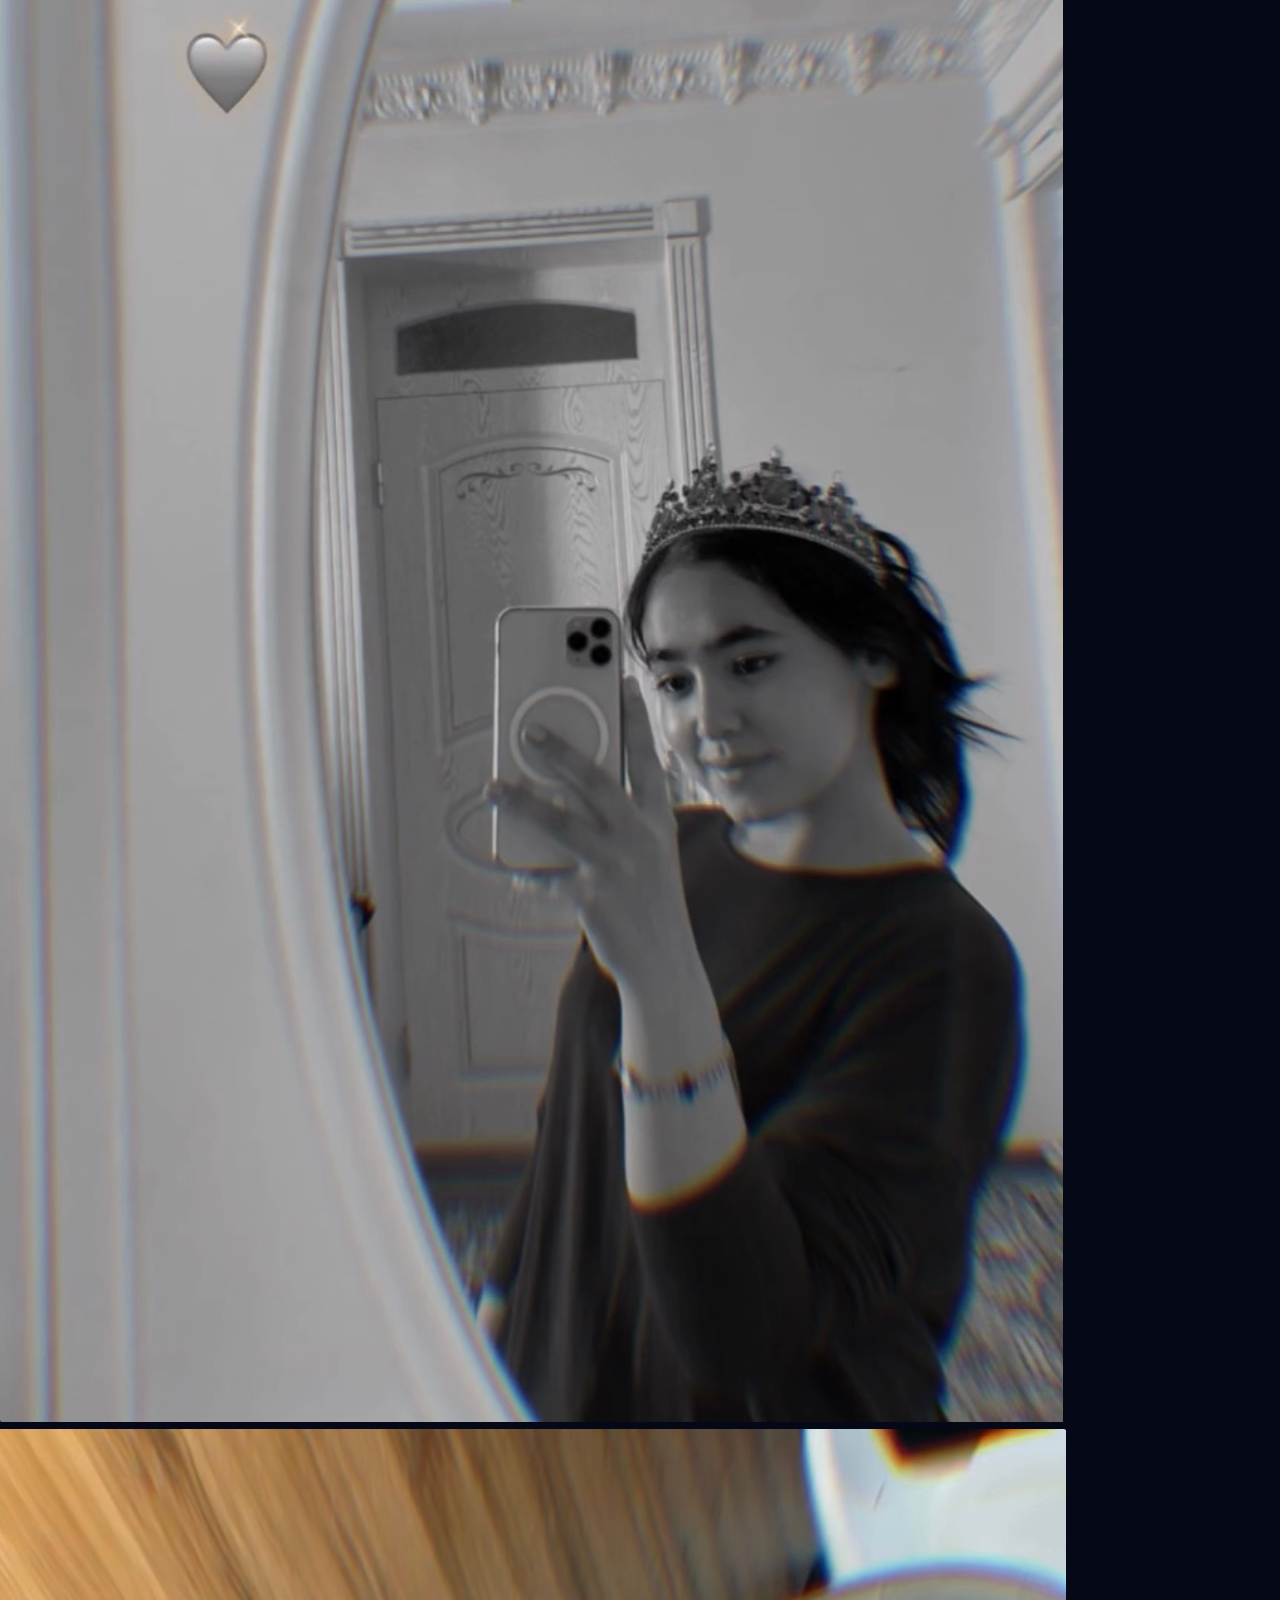
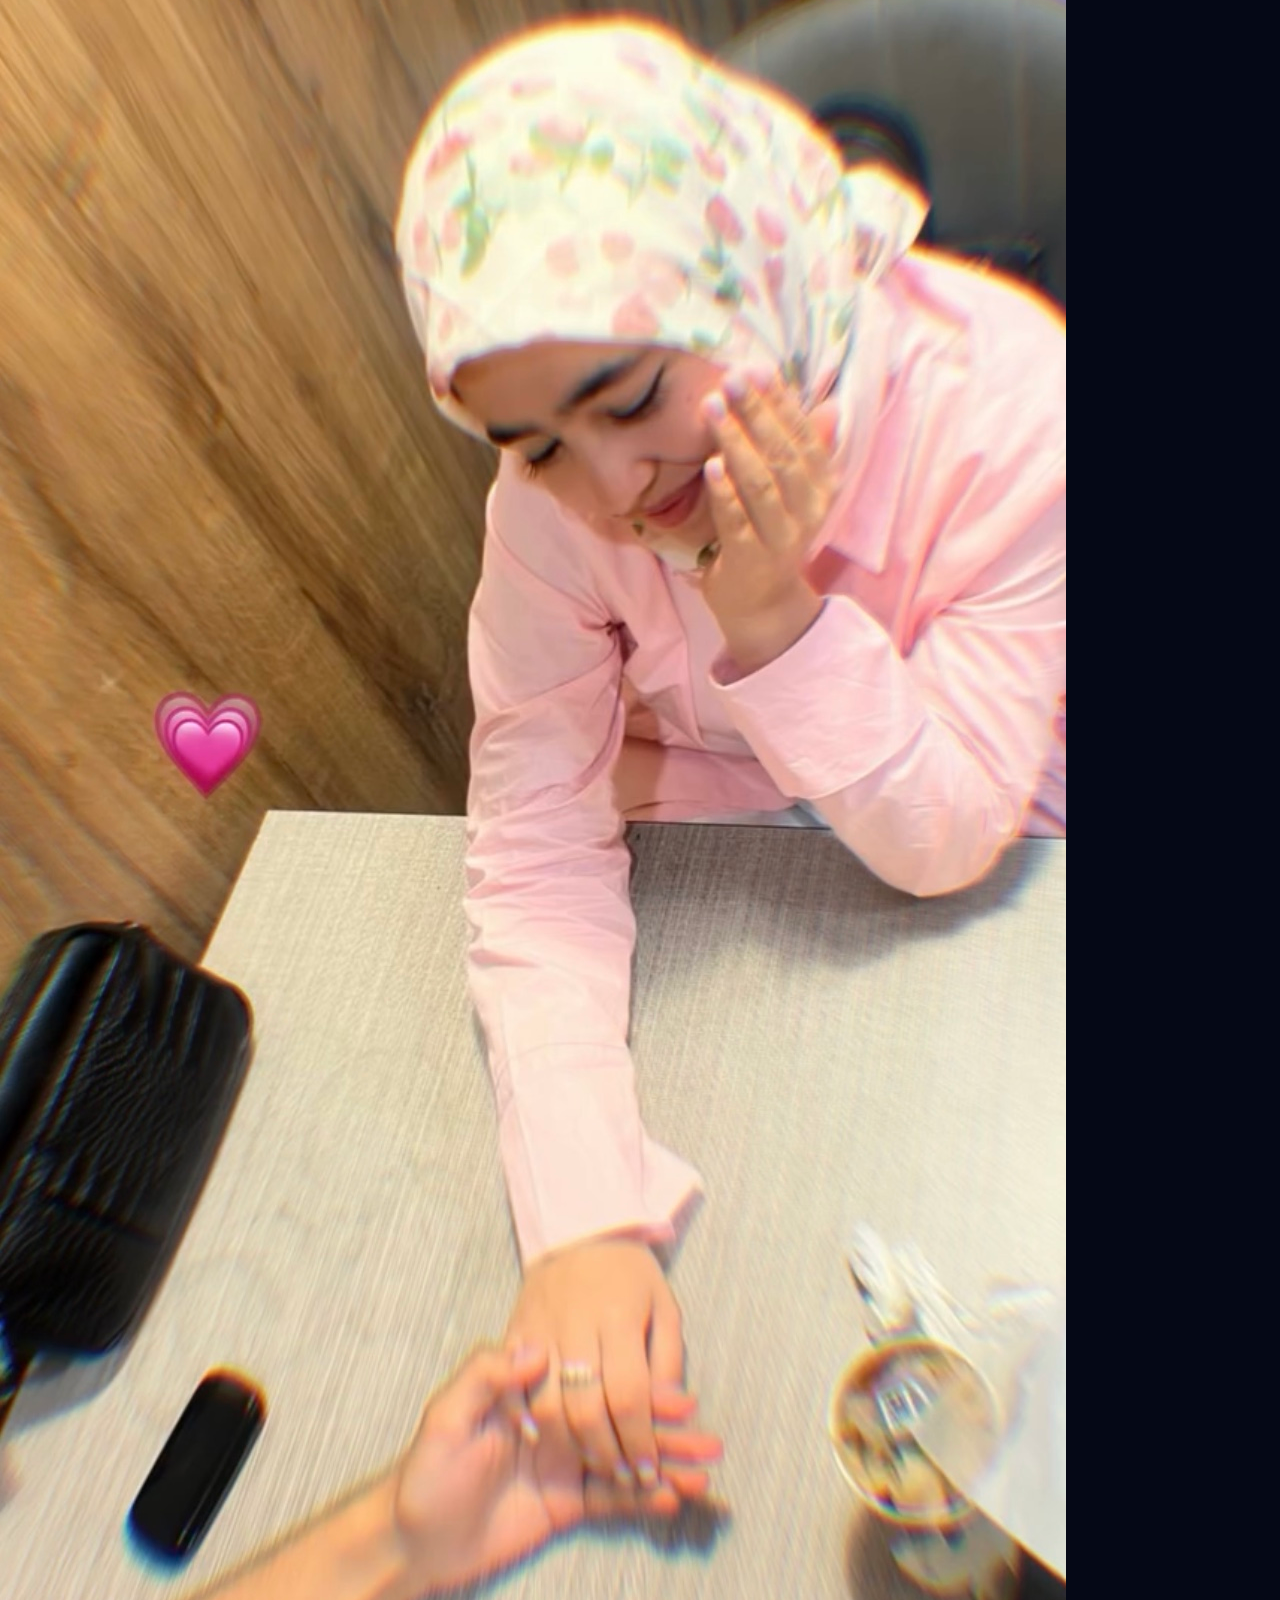
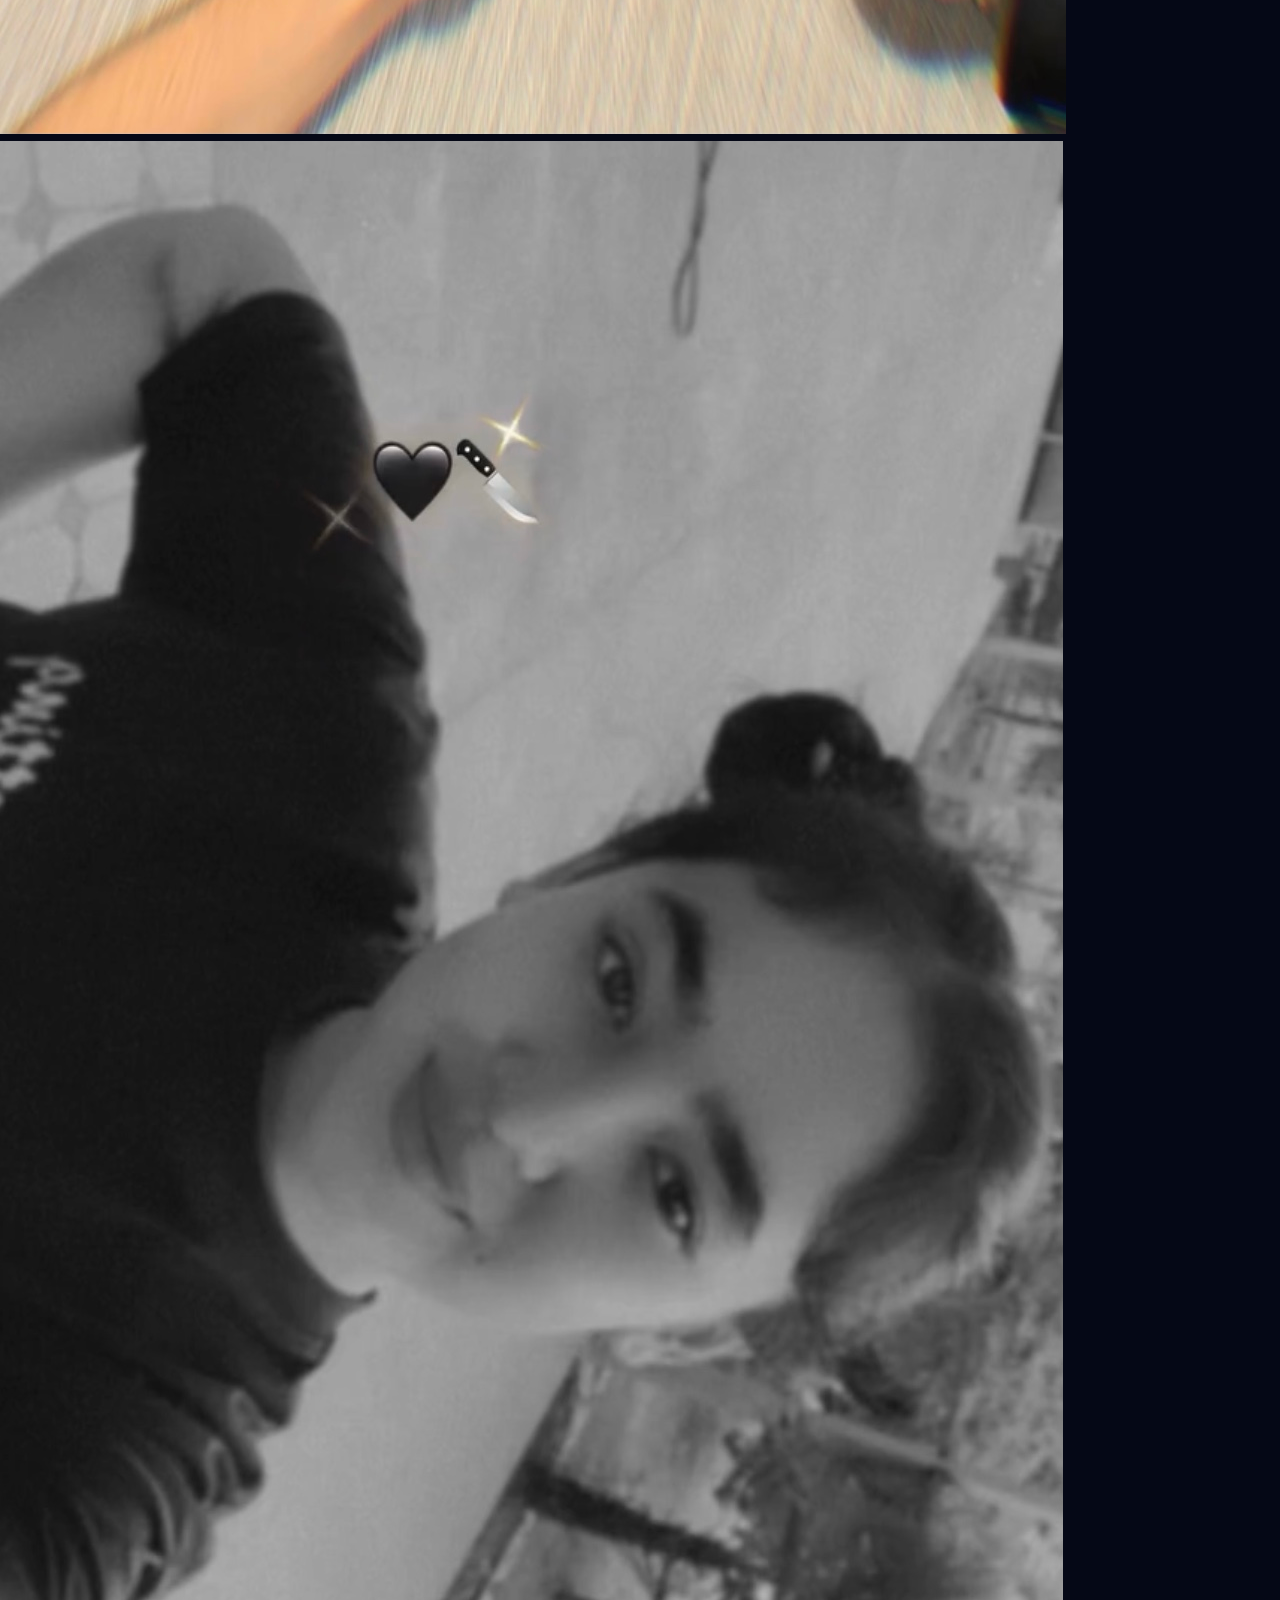
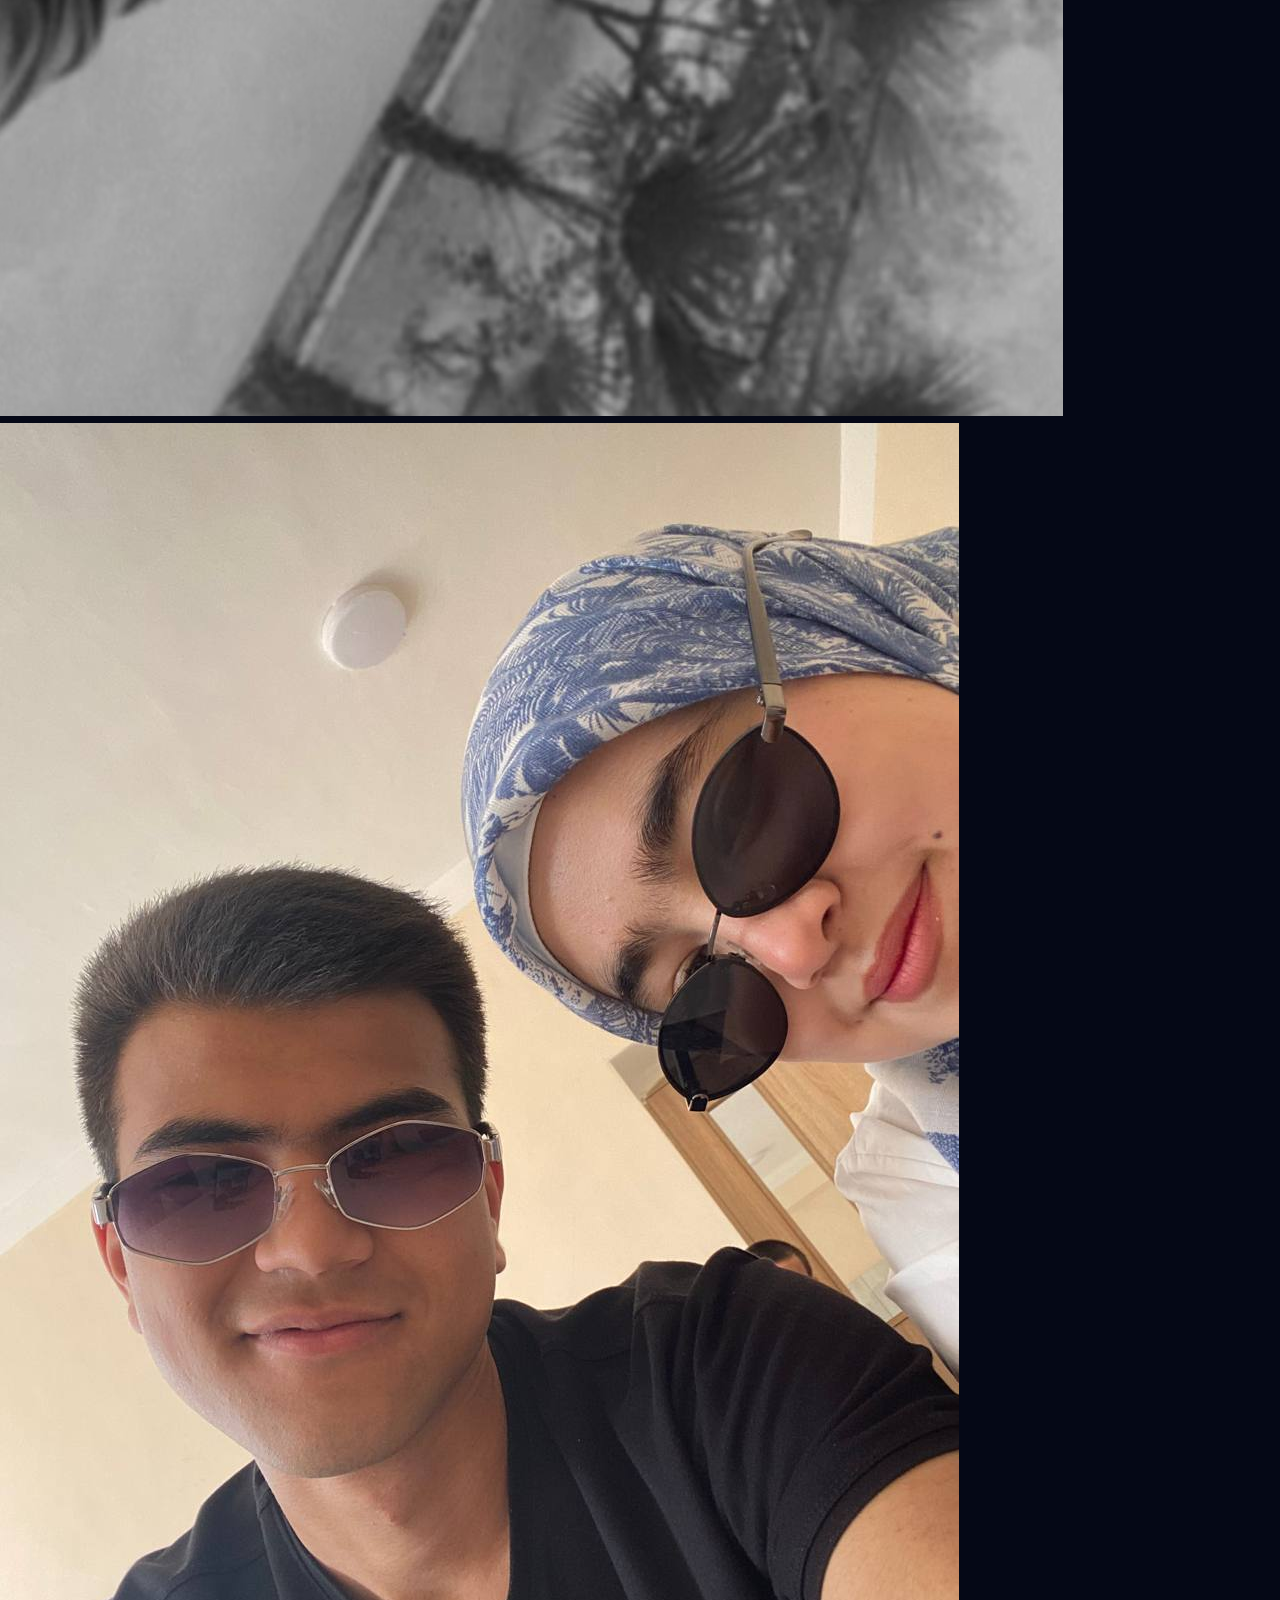
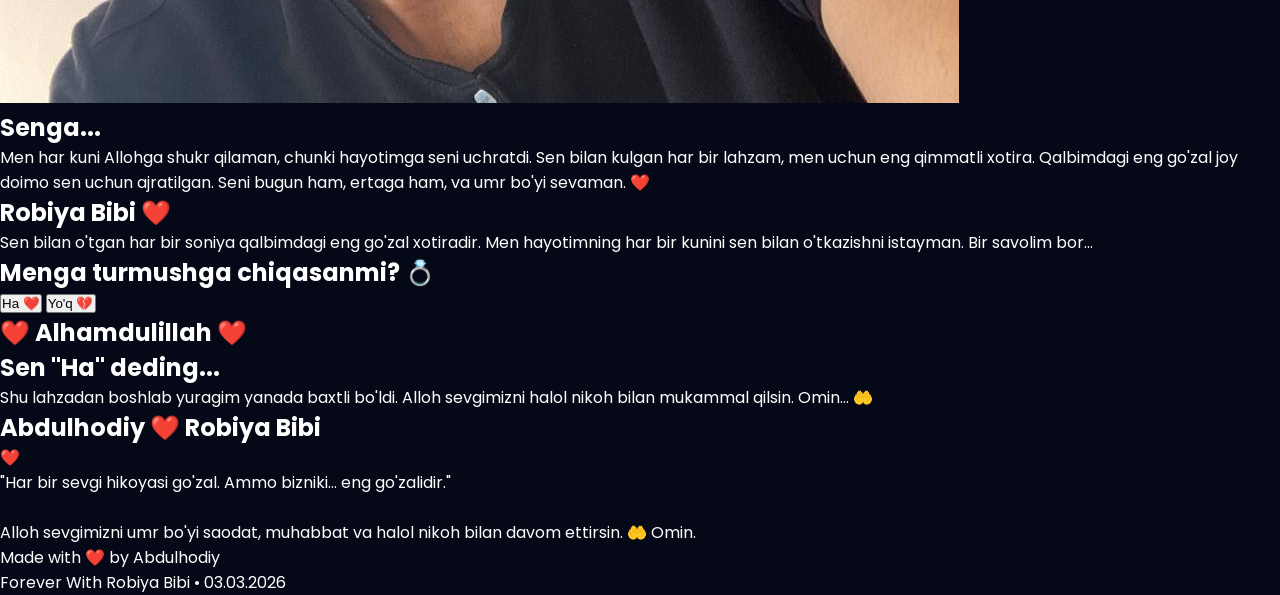
==== commit f10c1176: "index.html" ====
--- a/index.html
+++ b/index.html
@@ -2,220 +2,424 @@
 <html lang="uz">
 
 <head>
-
     <meta charset="UTF-8">
-
-    <meta name="viewport" content="width=device-width, initial-scale=1.0">
+    <meta name="viewport"
+        content="width=device-width, initial-scale=1.0">
 
     <title>Abdulhodiy ❤️ Robiya Bibi</title>
 
-    <meta name="theme-color" content="#ff4d88">
-
-    <meta name="description" content="Forever With You">
-
-    <link rel="preconnect" href="https://fonts.googleapis.com">
-
-    <link rel="preconnect" href="https://fonts.gstatic.com" crossorigin>
-
-    <link href="https://fonts.googleapis.com/css2?family=Poppins:wght@300;400;500;600;700&family=Great+Vibes&display=swap" rel="stylesheet">
-
-    <link rel="stylesheet" href="style.css">
-
+    <meta name="description"
+        content="Forever With You ❤️">
+    <meta name="theme-color"
+        content="#ff4d88">
+
+    <!-- Google Fonts -->
+    <link rel="preconnect"
+        href="https://fonts.googleapis.com">
+    <link rel="preconnect"
+        href="https://fonts.gstatic.com"
+        crossorigin>
+
+    <link href="https://fonts.googleapis.com/css2?family=Poppins:wght@300;400;500;600;700&family=Great+Vibes&display=swap"
+        rel="stylesheet">
+
+    <!-- AOS Animation -->
+    <link href="https://unpkg.com/aos@2.3.4/dist/aos.css"
+        rel="stylesheet">
+
+    <!-- Font Awesome -->
+    <link rel="stylesheet"
+        href="https://cdnjs.cloudflare.com/ajax/libs/font-awesome/6.6.0/css/all.min.css">
+
+    <!-- CSS -->
+    <link rel="stylesheet"
+        href="style.css">
 </head>
 
 <body>
 
-<div id="heartsRain"></div>
-
-<div id="rosePetals"></div>
-
-<div id="sparkles"></div>
-
-<!-- ========================================= -->
-<!-- INTRO SCREEN -->
-<!-- ========================================= -->
-
-<div id="introScreen">
-
-    <div class="intro-background"></div>
-
-    <div class="intro-card">
-
-        <div class="intro-icon">
-
+<!-- ========================= -->
+<!-- BACKGROUND EFFECTS -->
+<!-- ========================= -->
+
+<div class="stars"></div>
+
+<div class="twinkling"></div>
+
+<div id="hearts"></div>
+
+<div id="petals"></div>
+
+<!-- ========================= -->
+<!-- INTRO -->
+<!-- ========================= -->
+
+<div id="intro">
+
+    <div class="intro-box">
+
+        <h1>
+            Abdulhodiy
+            <span>❤</span>
+            Robiya Bibi
+        </h1>
+
+        <p>
+            Har bir sevgi hikoyasi chiroyli...
+            Ammo bizniki eng go'zali.
+        </p>
+
+        <button id="startBtn">
+            Davom etish ❤️
+        </button>
+
+    </div>
+
+</div>
+
+<!-- ========================= -->
+<!-- MUSIC -->
+<!-- ========================= -->
+
+<audio id="bgMusic" loop>
+    <source src="assets/music/music.mp3"
+        type="audio/mpeg">
+</audio>
+
+<!-- ========================= -->
+<!-- MAIN WEBSITE -->
+<!-- ========================= -->
+
+<div id="website" class="hidden">
+
+<!-- ========================= -->
+<!-- HERO SECTION -->
+<!-- ========================= -->
+
+<header class="hero">
+
+    <div class="hero-content">
+
+        <h2 class="love-title">
+            Abdulhodiy
+            <span>❤</span>
+            Robiya Bibi
+        </h2>
+
+        <p class="love-subtitle">
+            Bizning hikoyamiz boshlangan sana...
+        </p>
+
+        <h3 class="love-date">
+            03.03.2026
+        </h3>
+
+        <div class="love-counter">
+
+            <div class="counter-box">
+                <span id="days">0</span>
+                <small>Kun</small>
+            </div>
+
+            <div class="counter-box">
+                <span id="hours">0</span>
+                <small>Soat</small>
+            </div>
+
+            <div class="counter-box">
+                <span id="minutes">0</span>
+                <small>Daqiqa</small>
+            </div>
+
+            <div class="counter-box">
+                <span id="seconds">0</span>
+                <small>Soniya</small>
+            </div>
+
+        </div>
+
+        <a href="#story" class="scroll-btn">
+            Pastga tush ❤️
+        </a>
+
+    </div>
+
+</header>
+
+<!-- ========================= -->
+<!-- LOVE STORY -->
+<!-- ========================= -->
+
+<section id="story" class="story">
+
+    <h2 data-aos="fade-up">
+        Bizning Hikoyamiz
+    </h2>
+
+    <p data-aos="fade-up" data-aos-delay="200">
+
+        Har bir insonning hayotida unutilmas
+        bir uchrashuv bo'ladi.
+
+        Men uchun esa bu uchrashuv
+        Sen eding.
+
+        Vaqt o'tishi bilan
+        sevgimiz yanada mustahkam bo'ldi.
+
+        Va bu hikoyani...
+
+        Birgalikda umrimiz oxirigacha
+        davom ettirishni istayman. ❤️
+
+    </p>
+
+</section>
+
+<!-- ========================= -->
+<!-- PHOTO GALLERY -->
+<!-- ========================= -->
+
+<section id="gallery" class="gallery">
+
+    <h2 data-aos="fade-up">
+        Bizning Xotiralarimiz 📸
+    </h2>
+
+    <p class="gallery-text"
+       data-aos="fade-up"
+       data-aos-delay="150">
+
+        Har bir surat...
+        Bir xotira.
+
+        Har bir xotira...
+        Sen bilan yanada go'zal. ❤️
+
+    </p>
+
+    <div class="gallery-grid">
+
+        <div class="photo-card"
+             data-aos="zoom-in">
+
+            <img src="assets/images/photo1.jpg"
+                 alt="Photo 1">
+
+        </div>
+
+        <div class="photo-card"
+             data-aos="zoom-in"
+             data-aos-delay="100">
+
+            <img src="assets/images/photo2.jpg"
+                 alt="Photo 2">
+
+        </div>
+
+        <div class="photo-card"
+             data-aos="zoom-in"
+             data-aos-delay="200">
+
+            <img src="assets/images/photo3.jpg"
+                 alt="Photo 3">
+
+        </div>
+
+        <div class="photo-card"
+             data-aos="zoom-in"
+             data-aos-delay="300">
+
+            <img src="assets/images/photo4.jpg"
+                 alt="Photo 4">
+
+        </div>
+
+    </div>
+
+</section>
+
+<!-- ========================= -->
+<!-- LOVE MESSAGE -->
+<!-- ========================= -->
+
+<section class="love-message">
+
+    <div class="message-box"
+         data-aos="fade-up">
+
+        <h2>
+            Senga...
+        </h2>
+
+        <p id="typingText">
+
+            Men har kuni Allohga shukr qilaman,
+            chunki hayotimga seni uchratdi.
+
+            Sen bilan kulgan har bir lahzam,
+            men uchun eng qimmatli xotira.
+
+            Qalbimdagi eng go'zal joy
+            doimo sen uchun ajratilgan.
+
+            Seni bugun ham,
+            ertaga ham,
+            va umr bo'yi sevaman. ❤️
+
+        </p>
+
+    </div>
+
+</section>
+
+<!-- ========================= -->
+<!-- MARRY ME -->
+<!-- ========================= -->
+
+<section id="proposal" class="proposal">
+
+    <div class="proposal-box" data-aos="zoom-in">
+
+        <h2>
+            Robiya Bibi ❤️
+        </h2>
+
+        <p class="proposal-text">
+
+            Sen bilan o'tgan har bir soniya
+            qalbimdagi eng go'zal xotiradir.
+
+            Men hayotimning har bir kunini
+            sen bilan o'tkazishni istayman.
+
+            Bir savolim bor...
+
+        </p>
+
+        <h1 class="question">
+            Menga turmushga chiqasanmi? 💍
+        </h1>
+
+        <div class="buttons">
+
+            <button id="yesBtn">
+                Ha ❤️
+            </button>
+
+            <button id="noBtn">
+                Yo'q 💔
+            </button>
+
+        </div>
+
+    </div>
+
+</section>
+
+<!-- ========================= -->
+<!-- SUCCESS MESSAGE -->
+<!-- ========================= -->
+
+<section id="success" class="success hidden">
+
+    <div class="success-box">
+
+        <h1>
+            ❤️ Alhamdulillah ❤️
+        </h1>
+
+        <h2>
+            Sen "Ha" deding...
+        </h2>
+
+        <p>
+
+            Shu lahzadan boshlab
+            yuragim yanada baxtli bo'ldi.
+
+            Alloh sevgimizni
+            halol nikoh bilan mukammal qilsin.
+
+            Omin... 🤲
+
+        </p>
+
+    </div>
+
+</section>
+
+<!-- ========================= -->
+<!-- FINAL SECTION -->
+<!-- ========================= -->
+
+<section class="final-section">
+
+    <div class="final-box" data-aos="zoom-in">
+
+        <h2>
+            Abdulhodiy ❤️ Robiya Bibi
+        </h2>
+
+        <div class="big-heart">
             ❤️
-
-        </div>
-
-        <h1>
-
-            Salom, Robiya Bibi
-
-        </h1>
+        </div>
 
         <p>
 
-            📱 Telefoningiz ovozini yoqing...
-
-        </p>
-
-        <p>
-
-            Siz uchun tayyorlangan
-            kichik syurpriz bor. 🌹
-
-        </p>
-
-        <button id="startButton">
-
-            Davom etish ❤️
-
-        </button>
-
-    </div>
+            "Har bir sevgi hikoyasi go'zal.
+
+            Ammo bizniki...
+            eng go'zalidir."
+
+            <br><br>
+
+            Alloh sevgimizni
+            umr bo'yi saodat,
+            muhabbat va
+            halol nikoh bilan
+            davom ettirsin.
+
+            🤲 Omin.
+
+        </p>
+
+    </div>
+
+</section>
+
+<!-- ========================= -->
+<!-- FOOTER -->
+<!-- ========================= -->
+
+<footer>
+
+    <p>
+        Made with ❤️ by Abdulhodiy
+    </p>
+
+    <p>
+        Forever With Robiya Bibi • 03.03.2026
+    </p>
+
+</footer>
 
 </div>
 
-<!-- ========================================= -->
-<!-- BACKGROUND MUSIC -->
-<!-- ========================================= -->
-
-<audio id="bgMusic" loop>
-
-    <source src="assets/music/music.mp3" type="audio/mpeg">
-
-</audio>
-
-<!-- ========================================= -->
-<!-- MAIN WEBSITE -->
-<!-- ========================================= -->
-
-<div id="website" style="display:none;">
-
-    <section class="hero">
-
-    <div class="hero-content">
-
-    <div class="glass-card">
-
-        <h1 id="heroTitle">
-
-            Abdulhodiy ❤️ Robiya Bibi
-
-        </h1>
-
-        <h2 id="heroSubtitle">
-
-            ∞ Forever With You ∞
-
-        </h2>
-
-        <p id="heroText">
-
-            Bizning hikoyamiz
-            boshlangan sana...
-
-        </p>
-
-        <h3>
-
-            03.03.2026
-
-        </h3>
-
-        <div class="hero-heart">
-
-            ❤️
-
-        </div>
-
-    </div>
-
-</div>
-
-<div id="stars"></div>
-
-<div id="particles"></div>
-
-</div>
-
-<!-- ========================================= -->
-<!-- LOVE LETTER -->
-<!-- ========================================= -->
-
-<section id="loveLetterSection">
-
-    <div class="letter-card">
-
-        <h2>💌 Yuragimdan chiqqan maktub</h2>
-
-        <p id="letterText"></p>
-
-    </div>
-
-</section>
-
-<!-- ========================================= -->
-<!-- GALLERY -->
-<!-- ========================================= -->
-
-<section id="gallerySection">
-
-    <h2 class="gallery-title">
-
-        Bizning xotiralarimiz ❤️
-
-    </h2>
-
-    <div class="gallery-container">
-
-        <img id="galleryImage"
-             src="assets/images/photo1.jpg"
-             alt="Robiya Bibi">
-
-    </div>
-
-<div class="gallery-dots">
-
-    <span class="dot active"></span>
-    <span class="dot"></span>
-    <span class="dot"></span>
-    <span class="dot"></span>
-    <span class="dot"></span>
-    <span class="dot"></span>
-
-</div>
-
-</section>
-
-<!-- ========================================= -->
-<!-- LOVE COUNTER -->
-<!-- ========================================= -->
-
-<section id="counterSection">
-
-    <div class="counter-card">
-
-        <h2>
-
-            ❤️ Bizning vaqtimiz
-
-        </h2>
-
-        <div id="loveCounter">
-
-            00 : 00 : 00 : 00
-
-        </div>
-
-        <p>
-
-            03.03.2026 dan boshlab...
-
-        </p>
-
-    </div>
-
-</section>
+<!-- ========================= -->
+<!-- JAVASCRIPT -->
+<!-- ========================= -->
+
+<script src="https://unpkg.com/aos@2.3.4/dist/aos.js"></script>
+
+<script>
+AOS.init({
+    duration: 1000,
+    once: false
+});
+</script>
 
 <script src="script.js"></script>
+
+</body>
+</html>
--- a/style.css
+++ b/style.css
@@ -669,3 +669,73 @@
     transform:scale(1.3);
     box-shadow:0 0 15px #ff4d6d;
 }
+
+/* ==========================================
+   MODULE 6
+   PREMIUM EFFECTS
+========================================== */
+
+#heartsRain,
+#rosePetals,
+#sparkles{
+    position:fixed;
+    inset:0;
+    pointer-events:none;
+    overflow:hidden;
+    z-index:2;
+}
+
+.rain-heart{
+    position:absolute;
+    top:-50px;
+    font-size:22px;
+    animation:heartRain linear forwards;
+}
+
+@keyframes heartRain{
+    from{
+        transform:translateY(-50px) rotate(0deg);
+        opacity:1;
+    }
+    to{
+        transform:translateY(110vh) rotate(360deg);
+        opacity:0;
+    }
+}
+
+.rose{
+    position:absolute;
+    top:-40px;
+    font-size:24px;
+    animation:roseFall linear forwards;
+}
+
+@keyframes roseFall{
+    from{
+        transform:translateY(-40px) rotate(0deg);
+    }
+    to{
+        transform:translateY(110vh) rotate(540deg);
+        opacity:0;
+    }
+}
+
+.spark{
+    position:absolute;
+    width:4px;
+    height:4px;
+    border-radius:50%;
+    background:white;
+    animation:sparkMove 3s linear forwards;
+}
+
+@keyframes sparkMove{
+    from{
+        transform:translateY(0);
+        opacity:1;
+    }
+    to{
+        transform:translateY(-120px);
+        opacity:0;
+    }
+}
